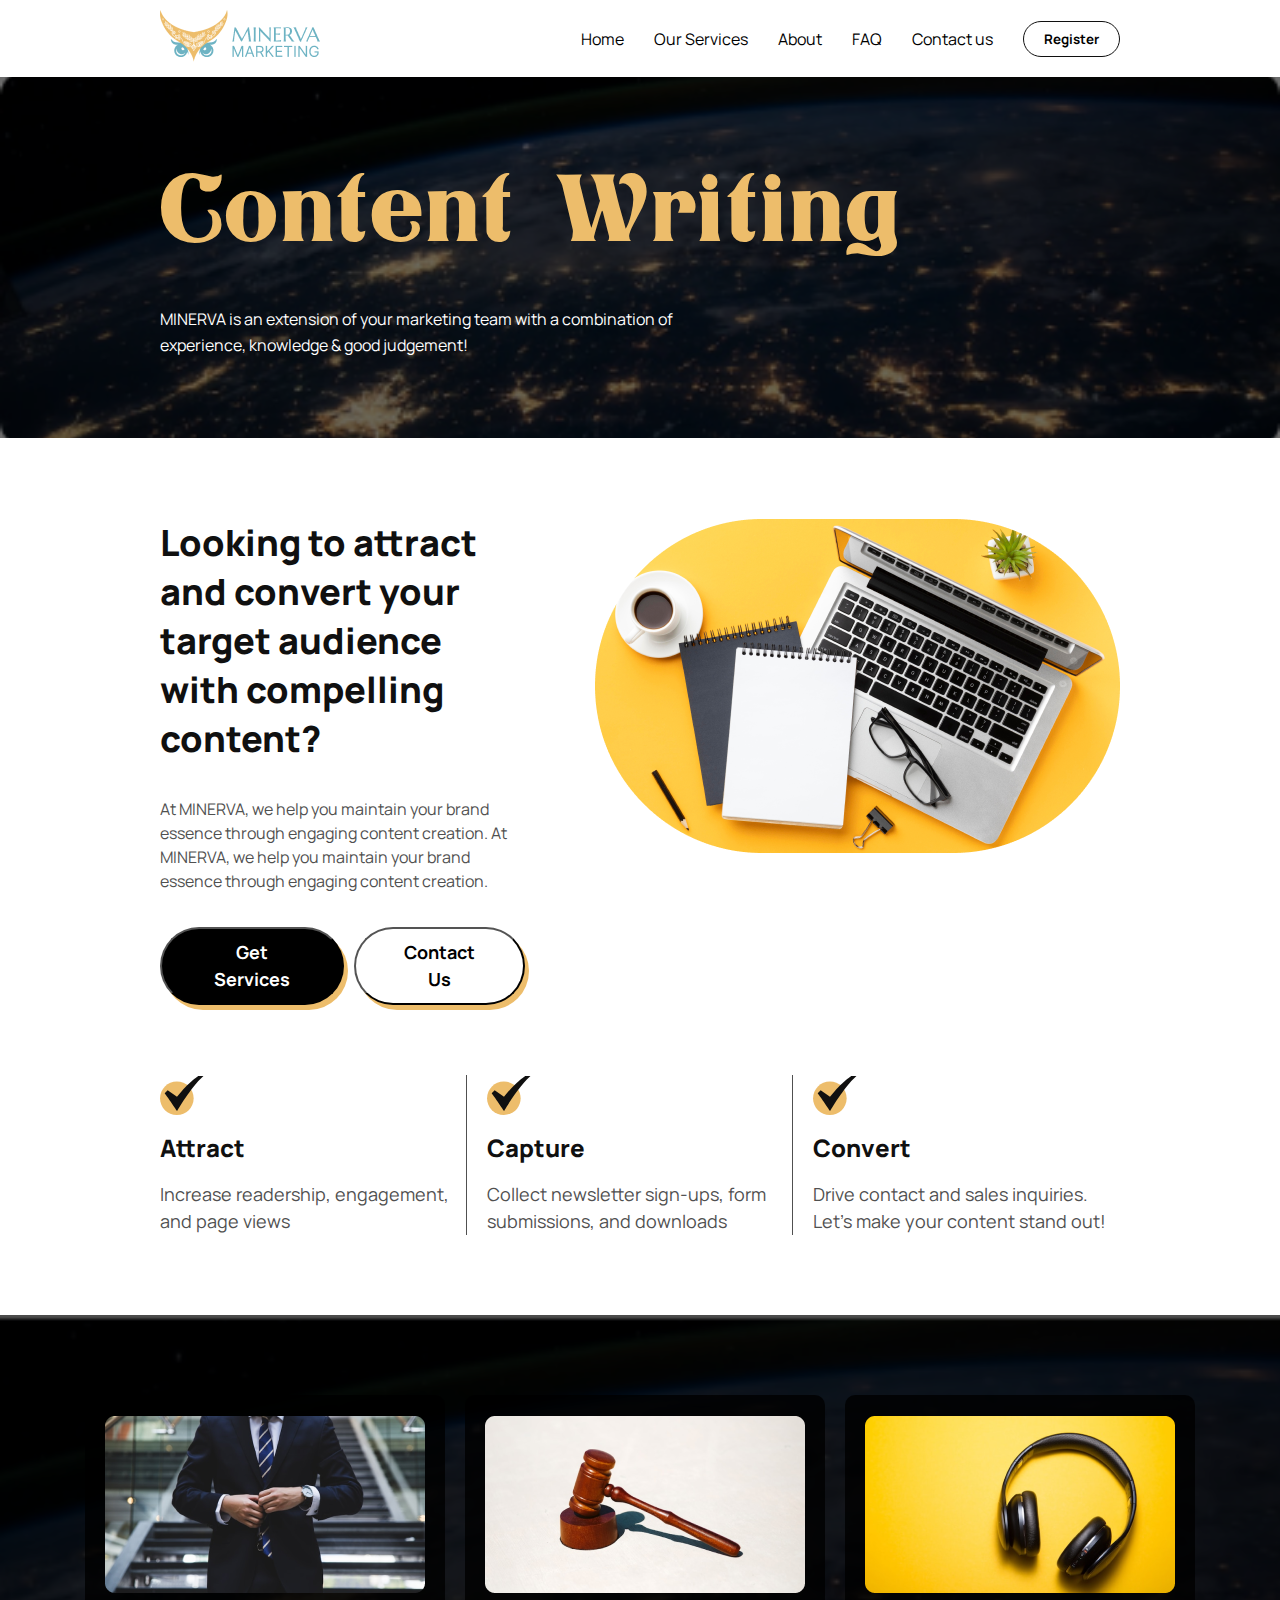
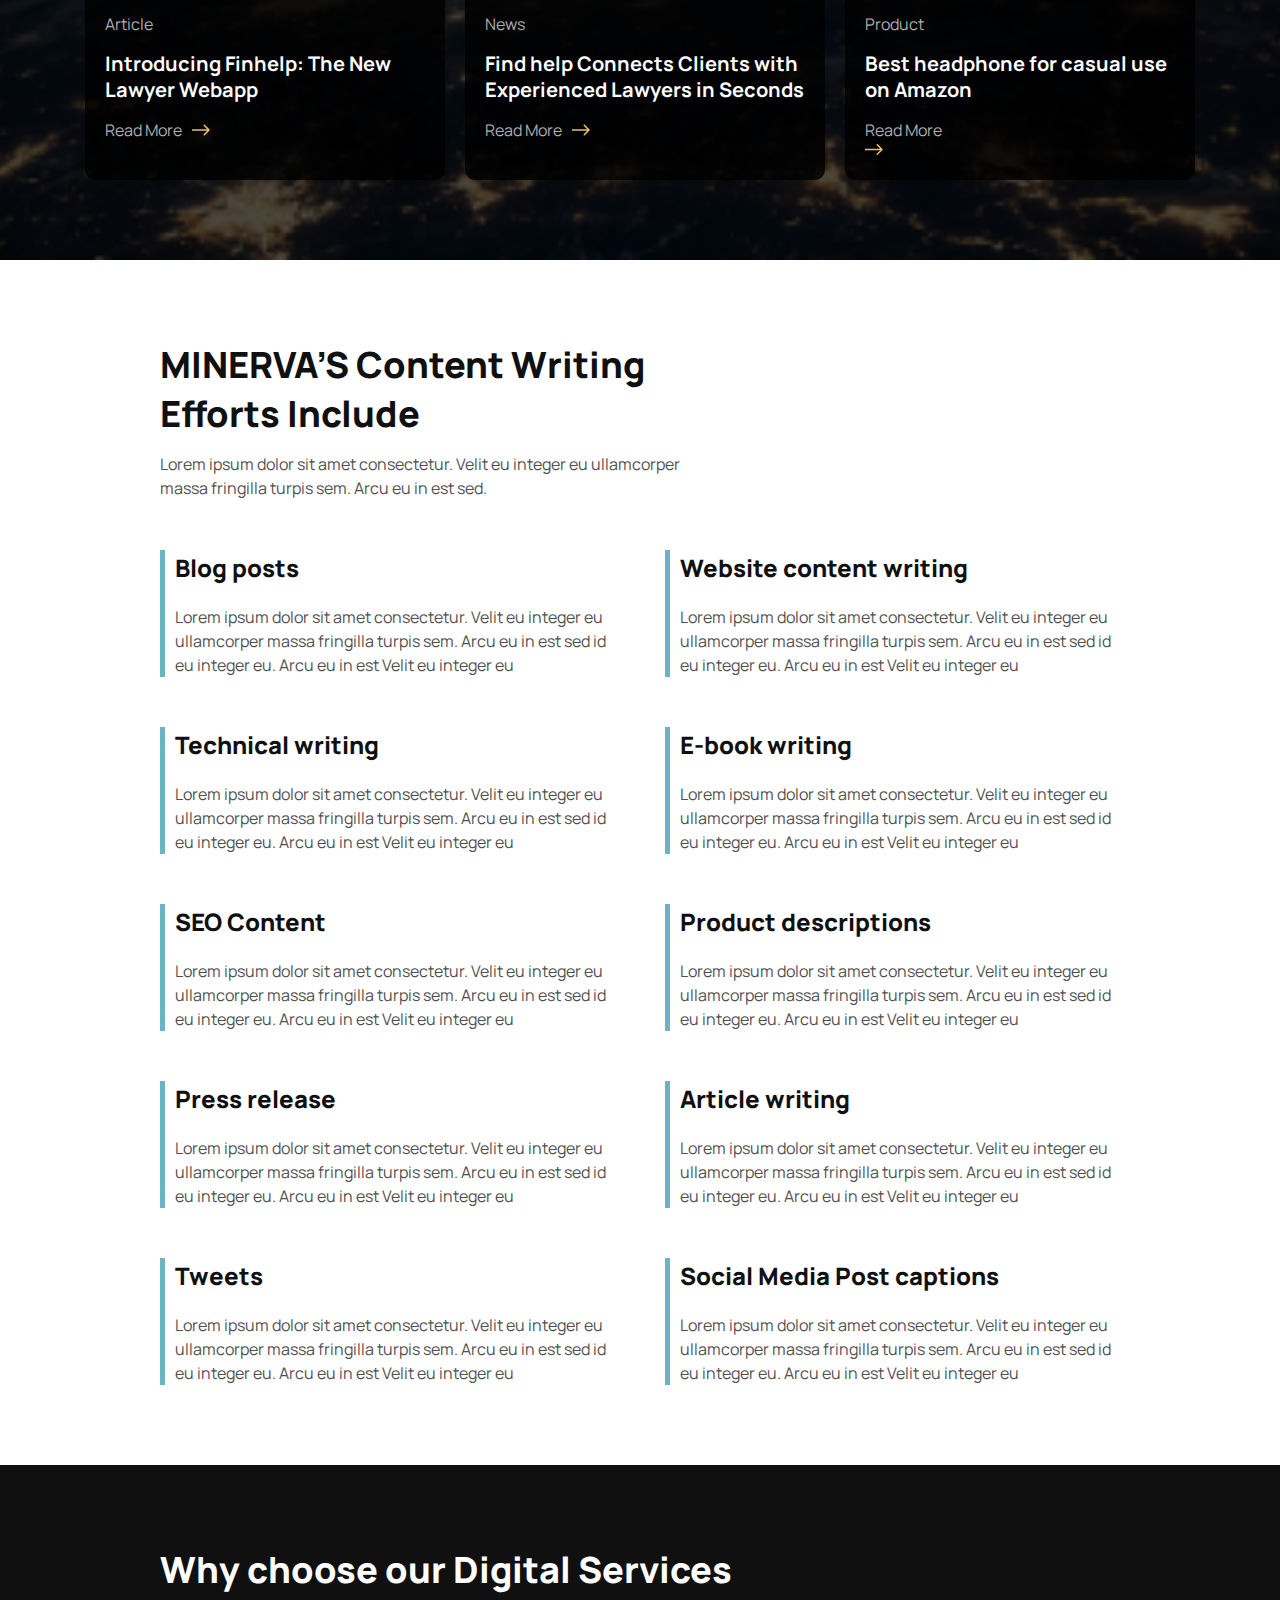
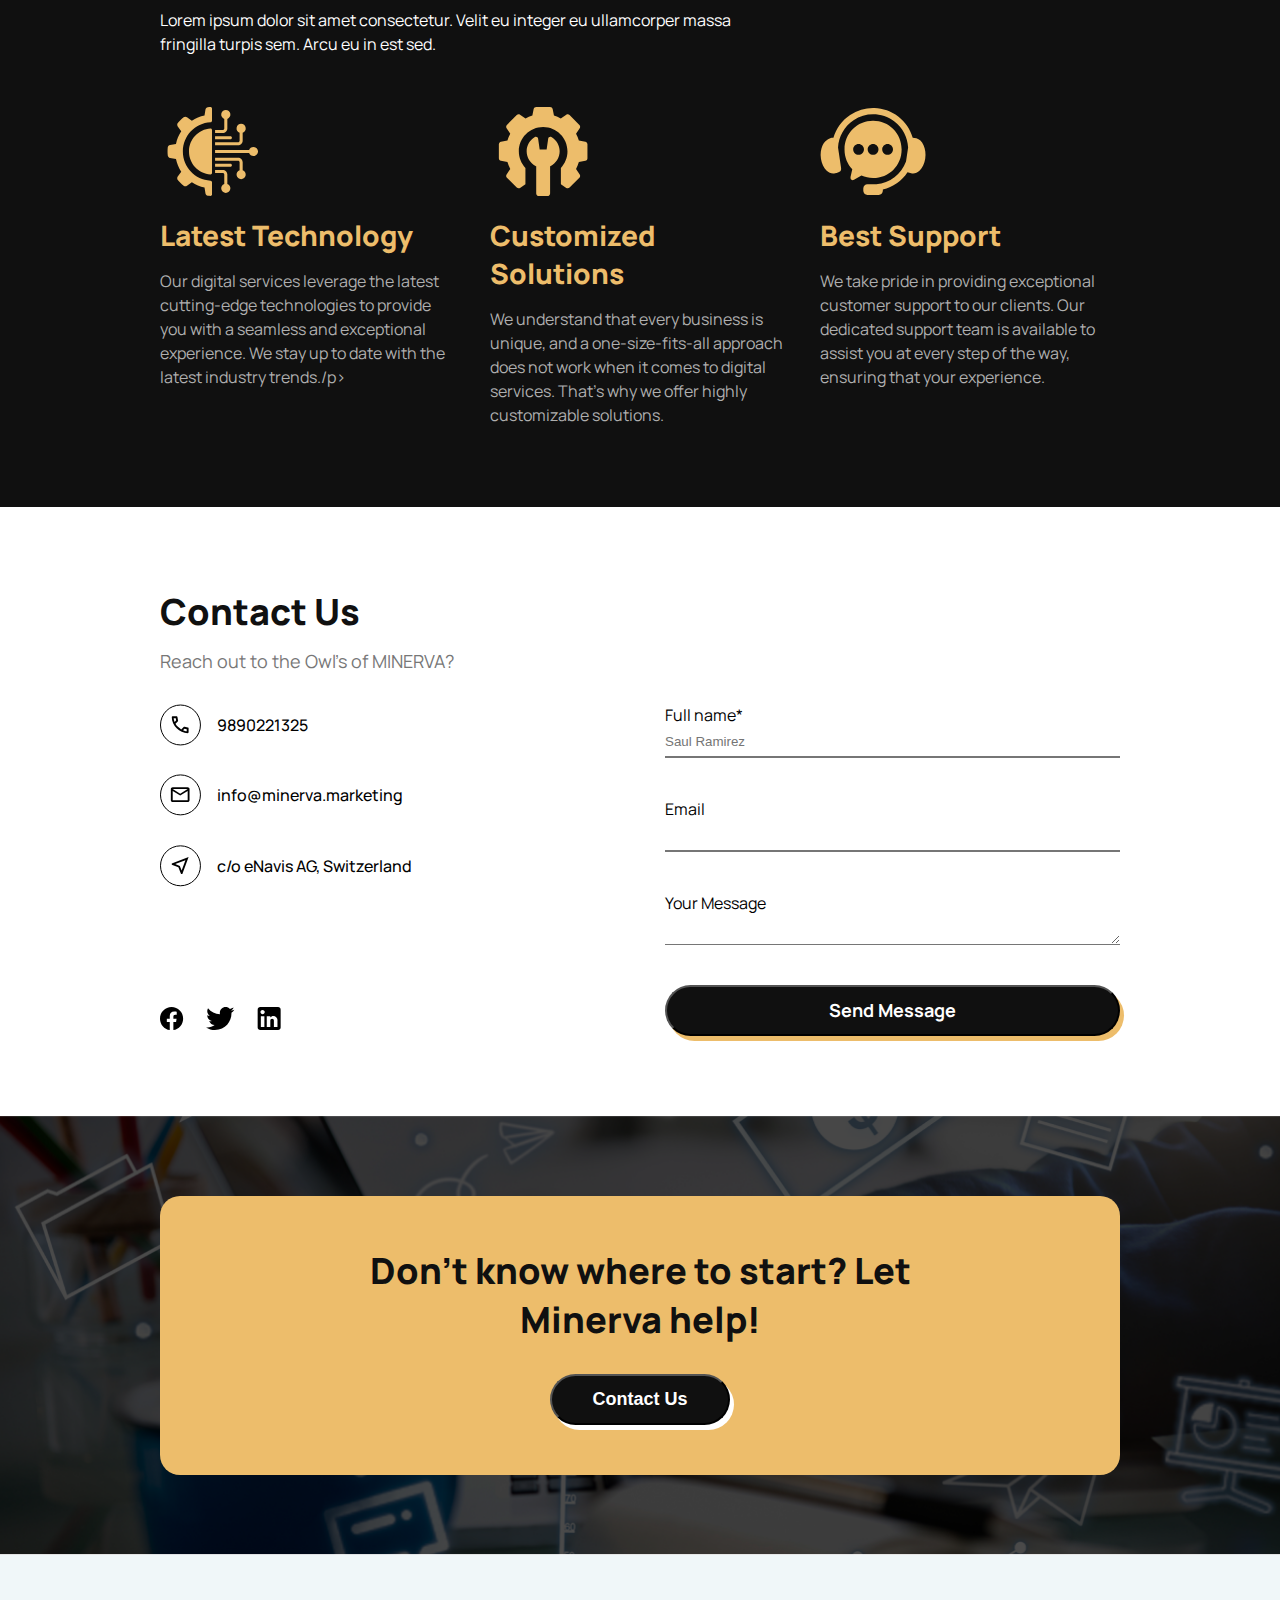
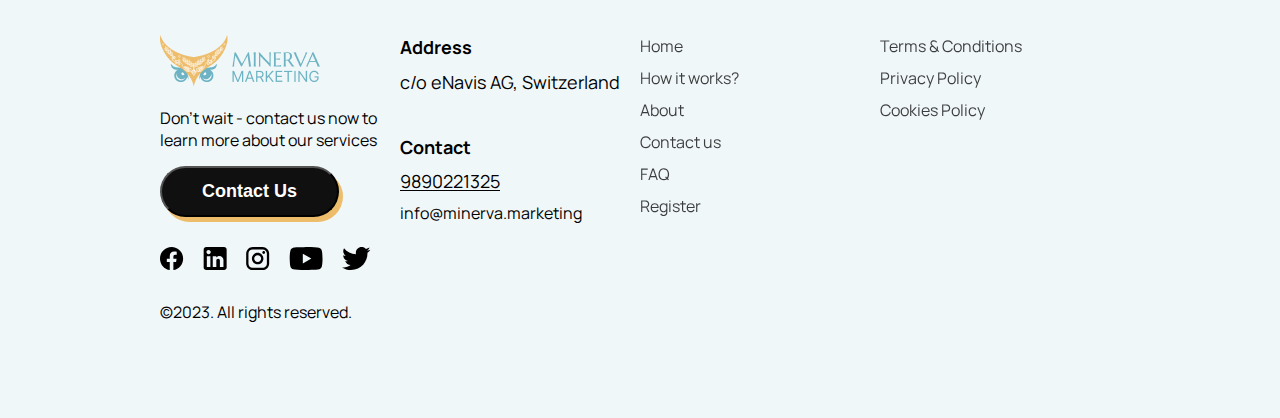
==== contentwritting.html @ 6ceb3730 "added pages" ====
<!DOCTYPE html>
<html lang="en">

<head>
    <meta charset="UTF-8">
    <meta name="viewport" content="width=device-width, initial-scale=1.0">
    <title>Document</title>
    <link rel="preconnect" href="https://fonts.googleapis.com">
    <link rel="preconnect" href="https://fonts.gstatic.com" crossorigin>
    <link href="https://fonts.googleapis.com/css2?family=Manrope&display=swap" rel="stylesheet">
</head>
<link rel="stylesheet" href="global.css" />
<link rel="stylesheet" href="common.css" />

<body>

    <!-- Header section -->
    <nav>
        <div class="navbar">
            <div class="content_nav">
                <div>
                    <img src="/Public/images/Logo.png" alt="Minerve-marketing logo">
                </div>
                <div class="nav_links">
                    <ul class="nav_list">
                        <li>Home</li>
                        <li>Our Services</li>
                        <li>About</li>
                        <li>FAQ</li>
                        <li>Contact us</li>
                        <button class="nav_btn">Register</button>
                    </ul>
                </div>
                <div class="hamburger">
                    <img src="Public/images/menu.png" alt="">
                </div>
            </div>
        </div>
    </nav>
    <!-- Content writing Services Hero-Section -->
    <div class="content-writing-hero">
        <div class="background-hero">
            <div class="black-bg-hero">
                <h1>Content Writing</h1>
                <p>MINERVA is an extension of your marketing team with a combination of experience, knowledge & good
                    judgement!​ </p>
            </div>
        </div>
    </div>

    <!-- Audience -->
    <div class="audience">
        <div class="audience-services">
            <div class="audience-info">
                <h1>Looking to attract and convert your target audience with compelling content?</h1>
                <p>At MINERVA, we help you maintain your brand essence through engaging content creation. At MINERVA, we
                    help you maintain your brand essence through engaging content creation.</p>
                <div class="Com-btn">
                    <button class="Com-btn1">Get Services</button>
                    <button class="Com-btn2">Contact Us</button>
                </div>
            </div>
            <div class="audience-image">
                <img src="/Public/images/content-writing.png" alt="laptop image">
            </div>
        </div>
        <div class="audience-cards">
            <div class="audience-cards-container">
                <div class="audience-cards">
                 <img src="/Public//svgs/Tick-Icon.svg" alt="tick-Icon">
                    <h4>Attract</h4>
                    <p>Increase readership, engagement, and page views</p>

                </div>
                <div class="audience-cards">
              <img src="/Public//svgs/Tick-Icon.svg" alt="tick-Icon">
                    <h4>Capture</h4>
                    <p>Collect newsletter sign-ups, form submissions, and downloads</p>

                </div>
                <div class="audience-cards">
                   <img src="/Public//svgs/Tick-Icon.svg" alt="tick-Icon">
                    <h4>Convert</h4>
                    <p>Drive contact and sales inquiries. Let's make your content stand out!</p>
                </div>
            </div>
        </div>
    </div>

    <!--content writing blogs -->
    <div class="content-writing-blogs-bg">
        <div class="content-writing-blogs-black-bg">
            <div class="content-writing-blogs-cards">
                <div class="article-card">
                    <div>
                        <img src="/Public/images/article.png" alt="Article">
                    </div>
                    <div>
                        <p class="article">Article</p>
                    </div>
                    <div>
                        <h5>Introducing Finhelp: The New Lawyer Webapp</h5>
                    </div>
                    <div class="readmore">
                        <p>Read More</p>
                        <img src="/Public/svgs/yellow-arrow-icon.svg" alt="arrow">
                    </div>

                </div>
                <div class="article-card">
                    <div>
                        <img src="/Public/images/news.png" alt="news">
                    </div>
                    <div>
                        <p class="article">News</p>
                    </div>
                    <div>
                        <h5>Find help Connects Clients with Experienced Lawyers in Seconds</h5>
                    </div>
                    <div class="readmore">
                        <p>Read More</p>
                        <img src="/Public/svgs/yellow-arrow-icon.svg" alt="arrow">
                    </div>

                </div>
                <div class="article-card">
                    <div>
                        <img src="/Public/images/product.png" alt="product">
                    </div>
                    <div>
                        <p class="article">Product</p>
                    </div>
                    <div>
                        <h5>Best headphone for casual use on Amazon</h5>
                    </div>
                    <div>
                        <p class="readmore">Read More</p>
                        <img src="/Public/svgs/yellow-arrow-icon.svg" alt="arrow">
                    </div>
                </div>
            </div>

        </div>


    </div>

    <!-- Our Digital Services -->
    <div class="digital-service">
        <div class="digital-services-header">
            <h1>MINERVA’S Content Writing Efforts Include</h1>
            <p>Lorem ipsum dolor sit amet consectetur. Velit eu integer eu ullamcorper massa fringilla turpis sem. Arcu
                eu in est sed.</p>
        </div>
        <div class="digital-services-content">
            <div class="services-section-1">
                <div class="tickets">
                    <h2>Blog posts​</h2>
                    <p>Lorem ipsum dolor sit amet consectetur. Velit eu integer eu ullamcorper massa fringilla turpis
                        sem. Arcu eu in est sed id eu integer eu. Arcu eu in est Velit eu integer eu </p>
                </div>
                <div class="tickets">
                    <h2>Technical writing​</h2>
                    <p>Lorem ipsum dolor sit amet consectetur. Velit eu integer eu ullamcorper massa fringilla turpis
                        sem. Arcu eu in est sed id eu integer eu. Arcu eu in est Velit eu integer eu </p>
                </div>
                <div class="tickets">
                    <h2>SEO Content</h2>
                    <p>Lorem ipsum dolor sit amet consectetur. Velit eu integer eu ullamcorper massa fringilla turpis
                        sem. Arcu eu in est sed id eu integer eu. Arcu eu in est Velit eu integer eu </p>
                </div>
                <div class="tickets">
                    <h2>Press release​</h2>
                    <p>Lorem ipsum dolor sit amet consectetur. Velit eu integer eu ullamcorper massa fringilla turpis
                        sem. Arcu eu in est sed id eu integer eu. Arcu eu in est Velit eu integer eu </p>
                </div>
                <div class="tickets">
                    <h2>Tweets</h2>
                    <p>Lorem ipsum dolor sit amet consectetur. Velit eu integer eu ullamcorper massa fringilla turpis
                        sem. Arcu eu in est sed id eu integer eu. Arcu eu in est Velit eu integer eu </p>
                </div>
            </div>
            <div class="services-section-2">
                <div class="tickets">
                    <h2>Website content writing​​</h2>
                    <p>Lorem ipsum dolor sit amet consectetur. Velit eu integer eu ullamcorper massa fringilla turpis
                        sem. Arcu eu in est sed id eu integer eu. Arcu eu in est Velit eu integer eu </p>
                </div>
                <div class="tickets">
                    <h2>E-book writing</h2>
                    <p>Lorem ipsum dolor sit amet consectetur. Velit eu integer eu ullamcorper massa fringilla turpis
                        sem. Arcu eu in est sed id eu integer eu. Arcu eu in est Velit eu integer eu </p>
                </div>
                <div class="tickets">
                    <h2>Product descriptions​</h2>
                    <p>Lorem ipsum dolor sit amet consectetur. Velit eu integer eu ullamcorper massa fringilla turpis
                        sem. Arcu eu in est sed id eu integer eu. Arcu eu in est Velit eu integer eu </p>
                </div>
                <div class="tickets">
                    <h2>Article writing</h2>
                    <p>Lorem ipsum dolor sit amet consectetur. Velit eu integer eu ullamcorper massa fringilla turpis
                        sem. Arcu eu in est sed id eu integer eu. Arcu eu in est Velit eu integer eu </p>
                </div>
                <div class="tickets">
                    <h2>Social Media Post captions</h2>
                    <p>Lorem ipsum dolor sit amet consectetur. Velit eu integer eu ullamcorper massa fringilla turpis
                        sem. Arcu eu in est sed id eu integer eu. Arcu eu in est Velit eu integer eu </p>
                </div>               
            </div>
        </div>
    </div>

    <!-- Why choose us -->
    <section class="about-section">
        <div class="about">
            <div class="choose-us-main">
                <div>
                    <h1>Why choose our Digital Services</h1>
                </div>
                <div>
                    <p>Lorem ipsum dolor sit amet consectetur. Velit eu integer eu ullamcorper massa fringilla turpis
                        sem. Arcu eu in est sed.</p>
                </div>
            </div>
            <div class="about-aim">
                <div class="aim-card">
                    <div>
                        <img src="Public/svgs/latest-technology-icon.svg" alt="latest-technology-icon">
                    </div>
                    <h1>Latest Technology</h1>
                    <div>
                        <p>Our digital services leverage the latest cutting-edge technologies to provide you with a
                            seamless and exceptional experience. We stay up to date with the latest industry trends./p>
                    </div>
                </div>
                <div class="aim-card">
                    <div>
                        <img src="Public/svgs/customized-solution-Icon.svg" alt="customized-solution-Icon">
                    </div>
                    <h1>Customized Solutions</h1>
                    <div>
                        <p>We understand that every business is unique, and a one-size-fits-all approach does not work
                            when it comes to digital services. That's why we offer highly customizable solutions.​​</p>
                    </div>
                </div>
                <div class="aim-card">
                    <div>
                        <img src="Public/svgs/best-support-Icon.svg" alt="best-support-Icon">
                    </div>
                    <h1>Best Support</h1>
                    <div>
                        <p>We take pride in providing exceptional customer support to our clients. Our dedicated support
                            team is available to assist you at every step of the way, ensuring that your experience.​​
                        </p>
                    </div>
                </div>
            </div>
        </div>
    </section>

    <!-- Contact us -->
    <div class="contact-section">
        <div class="contact-header">
            <h1>Contact Us</h1>
            <p>Reach out to the Owl’s of MINERVA?​</p>
        </div>
        <div class="contactform-section">
            <div class="contact-info">
                <div class="contact-list">
                    <div class="contact">
                        <img src="/Public/svgs/Phone-Icon.svg" alt="phone">
                        <p>9890221325​</p>
                    </div>
                    <div class="contact">
                        <img src="/Public/svgs/Email-Icon.svg" alt="email">
                        <p>info@minerva.marketing​​</p>
                    </div>
                    <div class="contact">
                        <img src="/Public/svgs/Location-Icon.svg" alt="location">
                        <p>c/o eNavis AG, Switzerland​</p>
                    </div>
                </div>
                <div class="social-icons">
                    <div>
                        <img src="Public/svgs/Facebook.svg" alt="facebook">
                    </div>
                    <div>
                        <img src="/Public/svgs/Twitter.svg" alt="twitter">
                    </div>
                    <div>
                        <img src="/Public/svgs/Linkedin.svg" alt="linkedIn">
                    </div>
                </div>
            </div>
            <div class="form">
                <form class="form-content" action="submit">
                    <div class="input-field">
                        <label for="">Full name*</label>
                        <input type="text" placeholder="Saul Ramirez" />
                    </div>
                    <div class="input-field">
                        <label for="">Email</label>
                        <input type="text" />
                    </div>
                    <div class="input-field">
                        <label for="">Your Message</label>
                        <textarea name="message" id="message" cols="30" rows="1"></textarea>
                    </div>
                    <button class="submit-btn">Send Message</button>
                </form>
            </div>
        </div>
    </div>

    <!-- Help-Section -->
    <div class="help-section">
        <div class="help-wrapper">
            <div class="help-note">
                <h1>Don't know where to start? Let Minerva help!</h1>
                <button class="help-btn">Contact Us</button>
            </div>
        </div>
    </div>

    <!-- Footer Section -->
    <footer class="footer-section">
        <div class="footer-wrapper">
            <div class="footer-content">
                <div>
                    <img src="/Public/images/Logo.png" alt="minerva-marketing-logo">
                    <p>Don't wait - contact us now to learn more about our services</p> <button class="help-btn">Contact
                        Us</button>
                </div>
                <div class="social-icon">
                    <img src="/Public/svgs/Facebook.svg" alt="facebook">
                    <img src="/Public/svgs/Linkedin.svg" alt="linkedin">
                    <img src="/Public/svgs/Instagram.svg" alt="instagram">
                    <img src="/Public/svgs/Youtube.svg" alt="youtube">
                    <img src="/Public/svgs/Twitter.svg" alt="twitter">
                </div>
                <div>
                    <p>©2023. All rights reserved.</p>
                </div>
            </div>
            <div class="footer-address">
                <div class="address">
                    <h4>Address</h4>
                    <p>c/o eNavis AG, Switzerland</p>
                </div>
                <div class="footer-contact">
                    <h1>Contact</h1>
                    <h4>9890221325</h4>
                    <p>info@minerva.marketing</p>
                </div>
            </div>
            <div class="foot-list">
                <ul>
                    <li>Home</li>
                    <li>How it works?</li>
                    <li>About</li>
                    <li>Contact us</li>
                    <li>FAQ</li>
                    <li>Register</li>
                </ul>
            </div>
            <div class="foot-list">
                <ul>
                    <li>Terms & Conditions</li>
                    <li>Privacy Policy</li>
                    <li>Cookies Policy</li>
                </ul>
            </div>
        </div>
    </footer>

</body>

</html>
---- global.css ----
@font-face {
  font-family: 'Titania';
  src: url('font/titania.regular.ttf') format('truetype'); /* Replace "myfont.ttf" with the actual filename and format */
}


/* home page Hero section */
.hero-section {
  background-image: url("/Public/images/hero-bg.png");
  background-repeat: no-repeat;
  background-size: cover;
  background-position: center;
}
.hero {
  max-width: 1760px;
  margin-left: auto;
  font-family: Manrope;
  margin-right: auto;
  padding-top: 150px;
  padding-bottom: 150px;
  background-image: url("/Public/images/hero-bg.png");
  background-repeat: no-repeat;
  background-size: cover;
  background-position: center;
  display: flex;
  justify-content: center;
}
.hero_content {
  max-width: 72.22%;
  display: flex;
  flex-direction: column;
  align-items: center;
  gap: 30px;
}
.hero h1 {
  width: 1040px;
  font-size: 100px;
  width: 100%;
  text-align: center;
  line-height: 100px;
  font-family: "Titania", sans-serif;
  color: #ffffff;
}
.hero p {
  font-family: "Manrope",sans-serif;
  font-style: normal;
  font-size: 18px;
  margin: 0px auto 0px auto;
  font-weight: 400;
  line-height: 25px;
  max-width: 558px;
  text-align: center;
  color: #ffffff;
}
.hero button {
  padding-left: 66.5px;
  padding-right: 66.5px;
  padding-top: 10px;
  padding-bottom: 10px;
  font-family: "Manrope";
  font-style: normal;
  font-weight: 700;
  font-size: 23px;
  line-height: 150%;
  background: #edbd6b;
  border-radius: 40px;
  box-shadow: 4px 5px 0px #000000;
  cursor: pointer;
}
/*home page services section */
.services-section {
  max-width: 1440px;
  background-color: #ffff;
  padding: 80px 160px;
  font-family: "Manrope", sans-serif;
  margin-left: auto;
  margin-right: auto;
}
.services-main {
  width: 100%;
  display: flex;
  flex-direction: column;
  gap: 5px;
}
.services-main h1 {
  font-family: "Manrope", sans-serif;
  font-style: normal;
  font-weight: 800;
  font-size: 36px;
  line-height: 49px;
  margin: 0px auto 0px auto;
  color: #101010;
  flex: none;
  order: 0;
  align-self: stretch;
}
.services-main p {
  max-width: 520px;
  margin-top: 0px;
  margin-bottom: 0px;
  font-family: "Manrope", sans-serif;
  font-style: normal;
  font-weight: 400;
  font-size: 16px;
  color: #505050;
  line-height: 150%;
}
.Services-partition hr {
  border: 1px solid #505050;
}
.digital-services {
  display: flex;
  flex-direction: column;
}
.digital-services1 {
  display: flex;
  justify-content: space-between;
  margin-bottom: 20px;
}
.digital-services1 h2 {
  font-family: "Manrope", sans-serif;
  font-style: normal;
  font-weight: 700;
  font-size: 28px;
  line-height: 38px;
  display: flex;
  align-items: center;
  letter-spacing: 0.12px;
  color: #101010;
}
.drop h2 {
  margin: 20px 0px;
  font-family: "Manrope", sans-serif;
  font-style: normal;
  font-weight: 400;
  font-size: 28px;
  line-height: 38px;
  letter-spacing: 0.12px;
  color: #505050;
}
.drop {
  display: flex;
  flex-direction: column;
}
.forward_icon {
  cursor: pointer;
}
.digital-services-dropdown{
  display: flex;
  justify-content: space-between;
  padding: 12px 20px;
  border-radius: 10px;
border: 1px solid  #101010;
margin-top: 40px;
}
.digital-services-dropdown p{
  font-size: 18px;
  font-family: 'Manrope',sans-serif;
  font-weight: 700;
  letter-spacing: 0.12px;
      }
.Services-partition {
  display: grid;
  grid-template-columns: repeat(2, 1fr);
  margin-top: 40px;
  column-gap: 60px;
}
.card {
  padding: 30px;
  background: #ffffff;
  box-shadow: 0px 4px 28px rgba(153, 153, 153, 0.25);
  border-radius: 20px;
  display: flex;
  flex-direction: column;
  gap: 20px;
}
.card h1 {
  font-family: "Manrope", sans-serif;
  font-style: normal;
  font-weight: 800;
  font-size: 28px;
  line-height: 38px;
  color: #000000;
}
.card p {
  font-family: "Manrope", sans-serif;
  font-style: normal;
  font-weight: 400;
  font-size: 16px;
  line-height: 150%;
  color: #505050;
}
.services-wrapper {
  display: flex;
  flex-wrap: wrap;
  gap: 20px;
}
.services-wrapper button {
  padding: 10px 30px;
  background: #fff0d7;
  border: none;
  border-radius: 60px;
  font-family: "Manrope", sans-serif;
  font-style: normal;
  font-weight: 600;
  font-size: 16px;
  line-height: 150%;
}
.services-btn {
  display: flex;
  justify-content: center;
  flex-wrap: wrap;
  gap: 10px;
  width: 100%;
}
.btn-1 {
  background-color: #101010;
  color: #ffff;
  padding: 15px 85.5px 15px 85.5px;
  box-shadow: 4px 5px 0px #edbd6b;
  border-radius: 40px;
  font-family: "Manrope", sans-serif;
  font-style: normal;
  font-weight: 700;
  font-size: 18px;
  line-height: 150%;
}
.btn-2 {
  background-color: #fff;
  color: #101010;
  padding: 15px 30px 15px 30px;
  box-shadow: 4px 5px 0px #edbd6b;
  border-radius: 40px;
  font-family: "Manrope", sans-serif;
  font-style: normal;
  font-weight: 700;
  font-size: 18px;
  line-height: 150%;
}

/* Home page about us Section */
.about-section {
  background: #101010;
}
.about {
  max-width: 1440px;
  margin-left: auto;
  font-family: "Manrope", sans-serif;
  margin-right: auto;
  padding: 80px 160px 80px 160px;
}
.about-us {
  display: grid;
  grid-template-columns: repeat(2, 1fr);
  column-gap: 50px;
}

.about-us img {
  width: 100%;
  height: 100%;
  min-width: 500px;
  height: 462px;
}
.about-description {
  color: #ffffff;
}
.about-description h1 {
  font-style: normal;
  font-weight: 800;
  font-size: 36px;
  line-height: 49px;
  margin-bottom: 15px;
}
.about-description p {
  font-style: normal;
  font-weight: 400;
  font-size: 16px;
  line-height: 150%;
}
.brown-line {
  border: 1px solid #edbd6b;
  margin: 60px 0px;
}

/* home page Communication and promotion section */
.Communication-section {
  max-width: 1440px;
  margin-left: auto;
  margin-right: auto;
  font-family: "Manrope", sans-serif;
  padding: 80px 160px 80px 160px;
  display: grid;
  grid-template-columns: repeat(2, 1fr);
  column-gap: 50px;
}
.work {
  display: flex;
  flex-direction: column;
  gap: 34px;
  justify-content: center;
}
.work h1 {
  font-family: "Manrope", sans-serif;
  font-style: normal;
  font-weight: 800;
  font-size: 36px;
  line-height: 49px;
  color: #101010;
}
.Com-btn {
  display: flex;
  gap: 10px;
}
.Com-btn button {
  padding: 10px 40px;
  box-shadow: 4px 5px 0px #edbd6b;
  border-radius: 40px;
  font-family: "Manrope", sans-serif;
  font-style: normal;
  font-weight: 700;
  font-size: 18px;
  line-height: 150%;
  text-align: center;
}
.Com-btn1 {
  background-color: #000000;
  color: #fff;
}
.Com-btn2 {
  background-color: #fff;
  color: #000000;
}

/* home page faq Questions */
.faq-section {
  background-color: #f0f7f9;
}
.faq-questions {
  max-width: 1440px;
  margin-left: auto;
  margin-right: auto;
  font-family: "Manrope", sans-serif;
  padding: 80px 160px;
  display: grid;
  grid-template-columns: repeat(2, 1fr);
  column-gap: 50px;
}
.frequently {
  display: flex;
  flex-direction: column;
  gap: 20px;
  padding-right: 61px;
}
.frequently h1 {
  font-family: "Manrope", sans-serif;
  font-style: normal;
  font-weight: 800;
  font-size: 36px;
  line-height: 49px;
  color: #000000;
}
.frequently p {
  font-family: "Manrope", sans-serif;
  font-style: normal;
  font-weight: 400;
  font-size: 16px;
  line-height: 150%;
  color: #505050;
}
.questions {
  display: flex;
  flex-direction: column;
}

.questions-list {
  display: flex;
  justify-content: space-between;
  margin-bottom: 25px;
}
.questions-list h4 {
  font-family: "Manrope", sans-serif;
  font-style: normal;
  font-weight: 700;
  font-size: 16px;
  line-height: 153.52%;
  color: #0f0f0f;
}
.questions p {
  margin-bottom: 25px;
}

/* home page career section */
.career-section {
  background-color: #101010;
}
.career {
  color: #fff;
  max-width: 1440px;
  margin-left: auto;
  margin-right: auto;
  font-family: "Manrope", sans-serif;
  padding: 80px 160px 80px 160px;
  display: grid;
  grid-template-columns: repeat(2, 1fr);
  gap: 20px;
}
.owl-of-minerva {
  padding-right: 64px;
}
.owl-of-minerva h1 {
  font-family: "Manrope", sans-serif;
  font-style: normal;
  font-weight: 800;
  font-size: 36px;
  line-height: 49px;
  margin-bottom: 20px;
}
.owl-of-minerva p {
  font-family: "Manrope", sans-serif;
  font-style: normal;
  font-weight: 400;
  font-size: 16px;
  line-height: 150%;
}
.contact-via-email h1 {
  font-family: "Manrope", sans-serif;
  font-style: normal;
  font-weight: 700;
  font-size: 24px;
  line-height: 150%;
  margin-bottom: 20px;
}
.mail-us {
  display: flex;
  align-items: center;
  gap: 10px;
}

/* digital services page */

.choose-us-main {
  display: flex;
  flex-direction: column;
  max-width: 592px;
  gap: 14px;
  color: #fff;
  margin-bottom: 50px;
}
.choose-us-main h1 {
  font-size: 36px;
  font-family: Manrope;
  font-weight: 800;
}
.choose-us-main p {
  font-size: 16px;
  font-family: Manrope;
  line-height: 150%;
}

/* tech-Background */
.tech-bg {
  max-width: 1760px;
  padding: 170px 0px 170px 0px;
  background-image: url("/Public/images/tech-bg.png");
  background-position: center;
  background-size: cover;
  background-repeat: no-repeat;
  margin: 0px auto 0px auto;
}

/* online-competition */
.online-competition {
  max-width: 1440px;
  font-family: Manrope;
  margin: 0px auto;
  padding: 80px 160px;
  display: grid;
  grid-template-columns: repeat(2, 1fr);
  column-gap: 50px;
}
.online-content {
  display: flex;
  flex-direction: column;
  gap: 34px;
}
.online-content p {
  font-style: normal;
  font-weight: 400;
  font-size: 16px;
  line-height: 150%;
}
.online-content h1 {
  font-style: normal;
  font-weight: 800;
  font-size: 36px;
  line-height: 49px;
}
.bullets {
  width: 100%;
  display: flex;
  gap: 17px;
  align-items: center;
}
.bullets p {
  max-width: 473px;
  font-style: normal;
  font-weight: 400;
  font-size: 18px;
  line-height: 150%;
}

/* design page */
.design-hero {
  background-image: url("/Public/images/design-hero-Image.png");
  background-repeat: no-repeat;
  background-size: cover;
  background-position: center;
  padding: 80px 160px;
  height: 540px;
}

/* Costumer Impression */

.customer {
  max-width: 1440px;
  font-family: Manrope;
  margin: 0px auto;
  padding: 80px 160px 80px 160px;
  display: flex;
  flex-direction: column;
  gap: 70px;
  justify-content: center;
}
.impression-info {
  display: flex;
  align-items: center;
  flex-direction: column;
  gap: 34px;
}
.impression-info h1 {
  max-width: 580px;
  font-style: normal;
  line-height: 49px;
  text-align: center;
  font-size: 36px;
  font-family: Manrope;
  font-weight: 800;
  color: #101010;
}
.impression-info p {
  font-style: normal;
  max-width: 620px;
  font-weight: 400;
  font-size: 16px;
  line-height: 150%;
  color: #505050;
  text-align: center;
  font-family: Manrope;
}
.impression-cards-container {
  border-top: 1px solid #000000;
  border-bottom: 1px solid #000000;
  padding: 30px 0px;
  display: grid;
  grid-template-columns: repeat(4, 1fr);
  column-gap: 20px;
}
.impression-cards {
  display: flex;
  flex-direction: column;
  gap: 15px;
}
.impression-cards h4 {
  font-style: normal;
  font-size: 21px;
  font-family: Manrope;
  font-weight: 800;
  line-height: 150%;
  color: #101010;
}
.impression-cards p {
  font-style: normal;
  font-weight: 400;
  font-size: 18px;
  line-height: 150%;
  font-family: Manrope;
  color: #505050;
}
.customer .buttons {
  display: flex;
  justify-content: center;
}

/* content writing page */
.content-writing-hero {
  max-width: 1760px;
  margin: 0px auto;
}
.background-hero {
  background-image: url("/Public/images/space.png");
  background-repeat: no-repeat;
  background-size: cover;
  background-position: center;
}
.black-bg-hero {
  background-color: #00000094;
  padding: 80px 160px;
  display: flex;
  flex-direction: column;
  gap: 50px;
}
.black-bg-hero h1 {
  font-style: normal;
  max-width: 1120px;
  font-weight: 400;
  font-size: 100px;
  line-height: 100%;
  color: #edbd6b;
  font-family: "Titania", sans-serif;
}
.black-bg-hero p {
  max-width: 538px;
  font-style: normal;
  font-weight: 400;
  font-size: 16px;
  font-family: Manrope;
  line-height: 160%;
  color: #ffffff;
}

/* Audience */
.audience {
  max-width: 1440px;
  background-color: #fff;
  margin: 0px auto;
  padding: 80px 160px;
  font-family: Manrope;
  display: flex;
  flex-direction: column;
  gap: 70px;
  align-items: center;
}
.audience-services {
  max-width: 1120px;
  margin: 0px auto;
  display: grid;
  grid-template-columns: repeat(2, 1fr);
  column-gap: 70px;
}
.audience-info {
  display: flex;
  flex-direction: column;
  gap: 34px;
}
.audience-info h1 {
  font-size: 36px;
  font-family: Manrope;
  font-weight: 800;
  line-height: 49px;
  font-style: normal;
  color: #101010;
}
.audience-info p {
  color: #505050;
  font-size: 16px;
  font-family: Manrope;
  line-height: 150%;
}
.audience-image {
  width: 525px;
  height: 335px;
}
.audience-cards-container {
  display: grid;
  grid-template-columns: repeat(3, 1fr);
  column-gap: 20px;
}
.audience-cards h4 {
  font-size: 24px;
  font-family: Manrope;
  font-weight: 800;
  line-height: 150%;
  color: #101010;
}
.audience-cards p {
  font-size: 18px;
  font-family: Manrope;
  line-height: 150%;
  color: #505050;
}
.audience-cards img{
    width:44px ;
    height:40px ;
}
.horizontal-line {
  width: 2px;
  border: none;
  background-color: #000000;
}
.audience-cards  {
  display: flex;
  flex-direction: column;
  gap: 15px;
}
.audience-cards-container div:nth-child(-n+2){
    border-right: 1px solid #505050;
}

/* <!-- Article News Product(ANP-Card) --> */
.content-writing-blogs-bg {
  max-width: 1760px;
  margin: 0px auto;
  background-image: url("/Public/images/space.png");
  background-repeat: no-repeat;
  background-position: center;
  background-size: cover;
}
.content-writing-blogs-black-bg {
  padding: 80px 160px 80px 160px;
  display: flex;
  justify-content: center;
  gap: 20px;
  background-color: rgba(0, 0, 0, 0.7);
}

.content-writing-blogs-cards {
  max-width: 1120px;
  color: #ffffff;
display: flex;
grid-template-columns: repeat(3,1fr);
  column-gap: 20px;
}
.article-card {
  padding: 20px;
  display: flex;
  flex-direction: column;
  gap: 15px;
  border-radius: 10px;
  background: rgba(0, 0, 0, 0.8);
}
.readmore {
  display: flex;
  gap: 10px;
  font-size: 18px;
  font-family: Manrope;
  line-height: 150%;
  color: #EDBD6B;
}
.article-card h5 {
    font-size: 20px;
    font-family: Manrope;
    font-weight: 700;
    line-height: 130%;
}
.article-card p {
    font-size: 16px;
    font-family: Manrope;
    line-height: 150%;
    color: #AFAFAF;
}
.article {
  font-size: 16px;
  font-family: Manrope;
  line-height: 150%;
  color: #afafaf;
}
---- common.css ----
body,
* {
  margin: 0px;
  padding: 0px;
  box-sizing: border-box;
}
/* Header section */
body button {
  cursor: pointer;
}
body li {
  cursor: pointer;
}
body svg {
  cursor: pointer;
}

/* navbar */
.navbar {
    max-width: 1760px;
    margin-left: auto;
    margin-right: auto;
    display: flex;
    justify-content: center;
    background-color: #ffffff;
    font-family: "Manrope",sans-serif;
    align-items: center;
    padding-top: 10px;
    padding-bottom: 10px;
  } 
  .content_nav {
    width: 100%;
    margin-left: auto;
    margin-right: auto;
    padding-left: 160px;
    padding-right: 160px;
    display: flex;
    justify-content: space-between;
    align-items: center;
  }
  .nav_list {
    display: flex;
    gap: 30px;
    list-style: none;
    align-items: center;
    line-height: 22px;
  }
  .nav_btn {
    padding-left: 20px;
    padding-right: 20px;
    padding-top: 5px;
    padding-bottom: 5px;
    border-radius: 40px;
    background-color: transparent;
    border: 1px solid #101010;
    font-family: "Manrope",sans-serif;
    font-weight: 700;
    line-height: 24px;
  }
  .hamburger {
    display: none;
    position: relative;
  }
  .dropdown {
    max-width: 390px;
    margin: 0px auto 0px auto;
    display: block;
    background: #ffffff;
  }
  .cross-icon {
    display: flex;
    justify-content: end;
    width: 90%;
    margin-top: 30px;
  }
  .dropdown ul {
    list-style: none;
    display: flex;
    flex-direction: column;
    gap: 30px;
    padding-left: 0px;
    align-items: center;
  }
  .cross-icon {
    cursor: pointer;
  }
  .dropdown ul li {
    cursor: pointer;
  }
  .dropdown ul button {
    padding: 5px 20px 5px 20px;
    border-radius: 40px;
    display: flex;
    align-items: center;
    cursor: pointer;
    font-weight: 700;
  }

  /* Contact */
.contact-section {
    max-width: 1440px;
    margin-left: auto;
    margin-right: auto;
    font-family: "Manrope",sans-serif;
    padding: 80px 160px;
  }
  .contact-header h1 {
    font-family: "Manrope",sans-serif;
  font-style: normal;
  font-weight: 800;
  font-size: 36px;
  line-height: 49px;
  color: #101010;
  margin-bottom: 13px;
  }
  .contact-header p {
    font-family: "Manrope",sans-serif;
    font-style: normal;
    font-weight: 400;
    font-size: 18px;
    line-height: 25px;
    color: #777777;
    margin-bottom: 30px;
  }
  .contactform-section{
  display: grid;
  grid-template-columns: repeat(2,1fr);
  column-gap: 50px;
  }
  .contact-info{
    display: flex;
    flex-direction: column;
    justify-content: space-between;
  }
  .contact-list {
    display: flex;
    flex-direction: column;
    gap: 28.3px;
    font-weight: 500;
  }
  .contact {
    display: flex;
    align-items: center;
    gap: 16.25px;
  }
  .social-icons {
    margin-top: 69px;
    display: flex;
    gap: 22px;
  }
  .input-field {
    display: flex;
    flex-direction: column;
  }
  .input-field label{
    padding-bottom: 8px;
  }
  .input-field input {
    padding-bottom: 7px;
    border-left: none;
    border-right: none;
    border-top: none;
  }
  .input-field textarea {
    padding-bottom: 7px;
    border-left: none;
    border-right: none;
    border-top: none;
  }
  .input-field input:focus {
    outline: none;
  }
  .input-field textarea:focus {
    outline: none;
  }
  .form-content {
    display: flex;
    flex-direction: column;
    gap: 40px;
  }
  .submit-btn {
    background: #101010;
    box-shadow: 4px 5px 0px #edbd6b;
    border-radius: 40px;
    font-family: "Manrope",sans-serif;
    font-style: normal;
    font-weight: 700;
    font-size: 18px;
    line-height: 150%;
    color: #fff;
    padding: 10px 0px;
  }

  /* Help Section  */
.help-section{
    background-image: url("/Public/images/career-bg.png");
    background-repeat: no-repeat;
    background-size: cover;
    background-position: center;
    
  }
  .help-wrapper {
    max-width: 1440px;
    margin-left: auto;
    margin-right: auto;
    font-family: "Manrope",sans-serif;
    padding: 80px 160px 80px 160px;
  }
  .help-note {
    background-color: #edbd6b;
    border-radius: 20px;
    display: flex;
    flex-direction: column;
    align-items: center;
    gap: 30px;
    padding: 50px;
  }
  .help-note h1 {
    font-family: "Manrope",sans-serif;
    font-style: normal;
    font-weight: 800;
    font-size: 36px;
    line-height: 49px;
    text-align: center;  
    color: #101010;
    width: 605px;
  }
  .help-btn {
    background: #101010;
    box-shadow: 4px 5px 0px #ffffff;
    border-radius: 40px;
    color: #fff;
    padding: 10px 40px;
    font-style: normal;
    font-weight: 700;
    font-size: 18px;
    line-height: 150%;
  }

  /* footer */
.footer-section {
    background-color: #f0f7f9;
  }
  .footer-wrapper {
    max-width: 1440px;
    margin-left: auto;
    margin-right: auto;
    font-family: "Manrope",sans-serif;
    padding: 80px 160px;
    display: grid;
    grid-template-columns: repeat(4,1fr);
  }
  .footer-content button{
    box-shadow: 4px 5px 0px #EDBD6B;
  }
  .footer-content p{
    margin: 15px 0px;
    font-family: "Manrope",sans-serif;
  font-style: normal;
  font-weight: 400;
  font-size: 16px;
  line-height: 22px;
  color: #000000;
  }
  .footer-content .social-icon{
    margin: 30px 0px;
    display: flex;
    gap: 19px;
  }
  
  .footer-address {
    display: flex;
    flex-direction: column;
    gap: 40px;
  }
  .footer-address .address h4 {
    font-family: "Manrope",sans-serif;
  font-style: normal;
  font-weight: 700;
  font-size: 18px;
  line-height: 25px;
  color: #000000;
  }
  .footer-address .address p{
    font-family: "Manrope",sans-serif;
  font-style: normal;
  font-weight: 400;
  font-size: 18px;
  line-height: 25px;
  color: #000000;
  }
  .footer-contact {
    display: flex;
    flex-direction: column;
    gap: 10px;
  }
  .footer-contact h1{
    font-family: "Manrope",sans-serif;
  font-style: normal;
  font-weight: 700;
  font-size: 18px;
  line-height: 25px;
  color: #000000;
  }
  .footer-contact h4{
    text-decoration: underline;
    font-family: "Manrope",sans-serif;
  font-style: normal;
  font-weight: 400;
  font-size: 18px;
  line-height: 22px;
  color: #000000;
  text-underline-offset: 2px;
  }
  .foot-list ul {
    list-style: none;
    display: flex;
    flex-direction: column;
    gap: 10px;
    font-family: "Manrope",sans-serif;
  font-style: normal;
  font-weight: 400;
  font-size: 16px;
  line-height: 22px;
  color: #000000;
  opacity: 0.75;
  
  }
  .address {
    display: flex;
    flex-direction: column;
    gap: 10px;
  }

  /* home page about us cards and child pages choose our digital services cards */
 /* Hero-Section  */



/* cards */
  .about-aim {
    display: grid;
    grid-template-columns: repeat(3,1fr);
    column-gap: 30px;
  }
  .aim-card {
    display: flex;
    flex-direction: column;
    gap: 15px;
  }
  .aim-card img{
    width: 106.1px;
  height: 90px;
  }
  .aim-card h1 {
    font-family: "Manrope",sans-serif;
    font-style: normal;
    font-weight: 800;
    font-size: 28px;
    line-height: 38px;
    color: #EDBD6B;
  }
  .aim-card p {
    font-family: "Manrope",sans-serif;
  font-style: normal;
  font-weight: 400;
  font-size: 16px;
  line-height: 150%;
  color: #AFAFAF;
  }

  /* digital services section */
  
  .digital-service {
    max-width: 1440px;
    margin: 0px auto 0px auto;
    padding: 80px 160px 80px 160px;
    font-family: Manrope;
    display: flex;
    flex-direction: column;
    gap: 50px;
  }
  
  .digital-services-header{
    max-width: 535px;
    display: flex;
    flex-direction: column;
    gap: 14px;
  }
  .digital-services-header h1 {
    font-style: normal;
    font-size: 36px;
    font-family: Manrope;
    font-weight: 800;
    color: #101010;
  }
  .digital-services-header p {
    font-style: normal;
    color: #505050;
    font-size: 16px;
    font-family: Manrope;
    line-height: 150%;
  }
  .digital-services-content {
    width: 100%;
    display: flex;
    justify-content: space-between;
    gap: 50px;
  }
  .services-section-1 {
    display: flex;
    flex-direction: column;
    gap: 50px;
  }
  .services-section-2 {
    display: flex;
    flex-direction: column;
    gap: 50px;
  }
  .tickets {
    padding-left: 10px;
    display: flex;
    flex-direction: column;
    gap: 19px;
    border-left: 5px #6db3c3 solid;
    max-width: 635px;
  }
  .tickets h2{
    font-style: normal;
    font-size: 24px;
font-family: Manrope;
font-weight: 800;
line-height: 150%;
color: #101010;
  }
  .tickets p{
    color: #505050;
font-size: 16px;
font-family: Manrope;
line-height: 150%;
  }
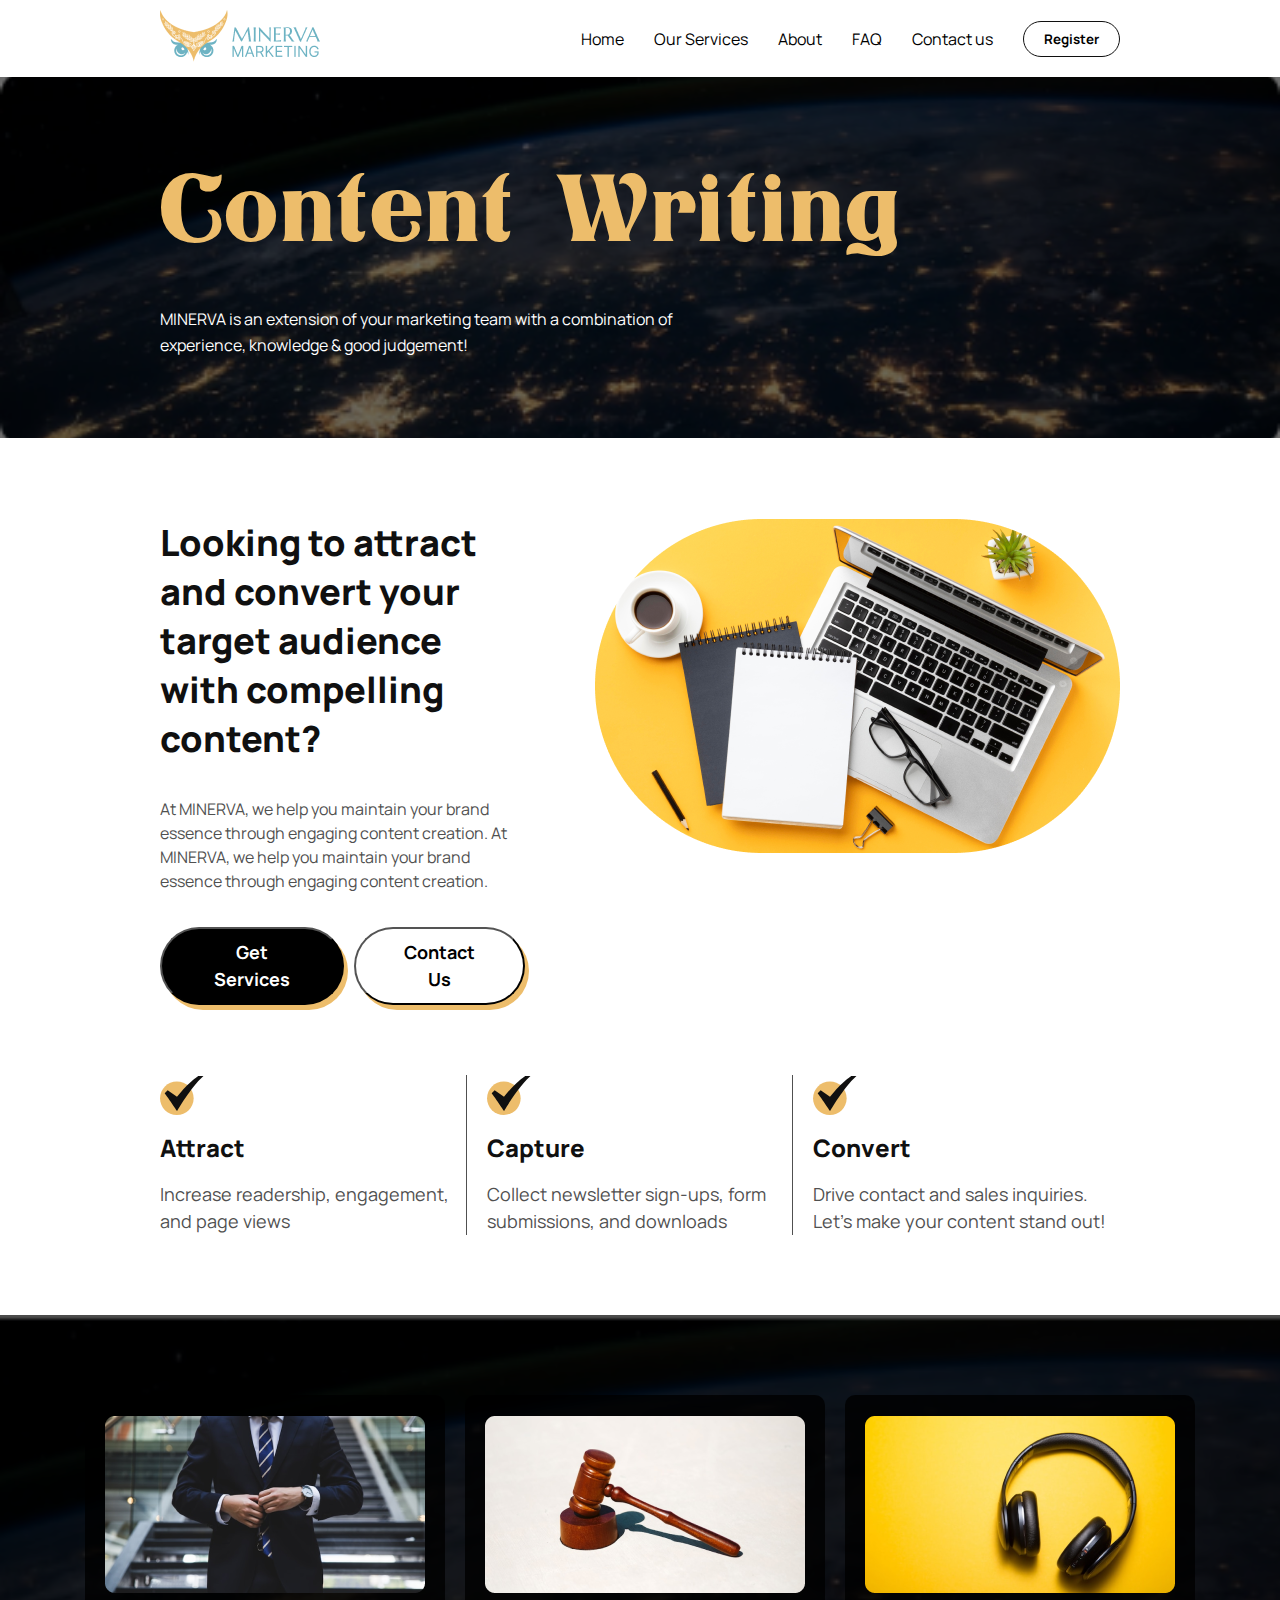
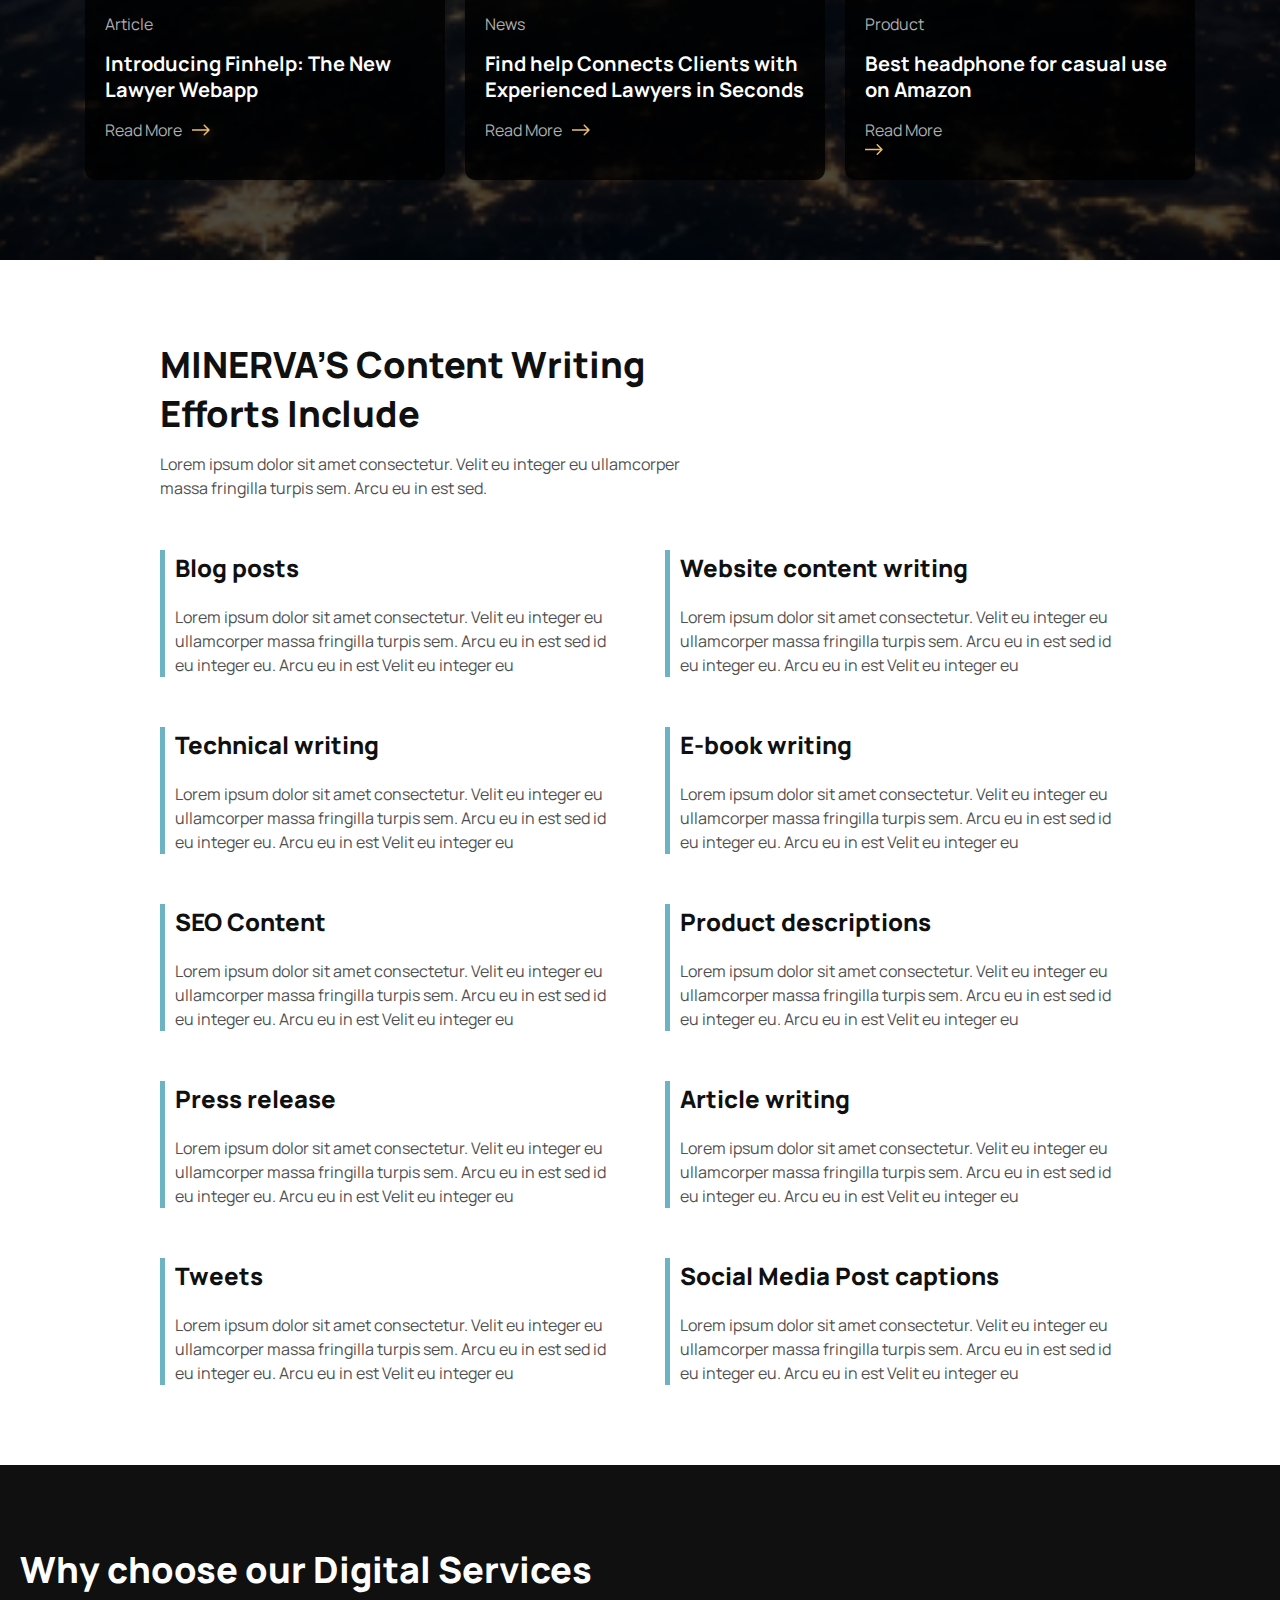
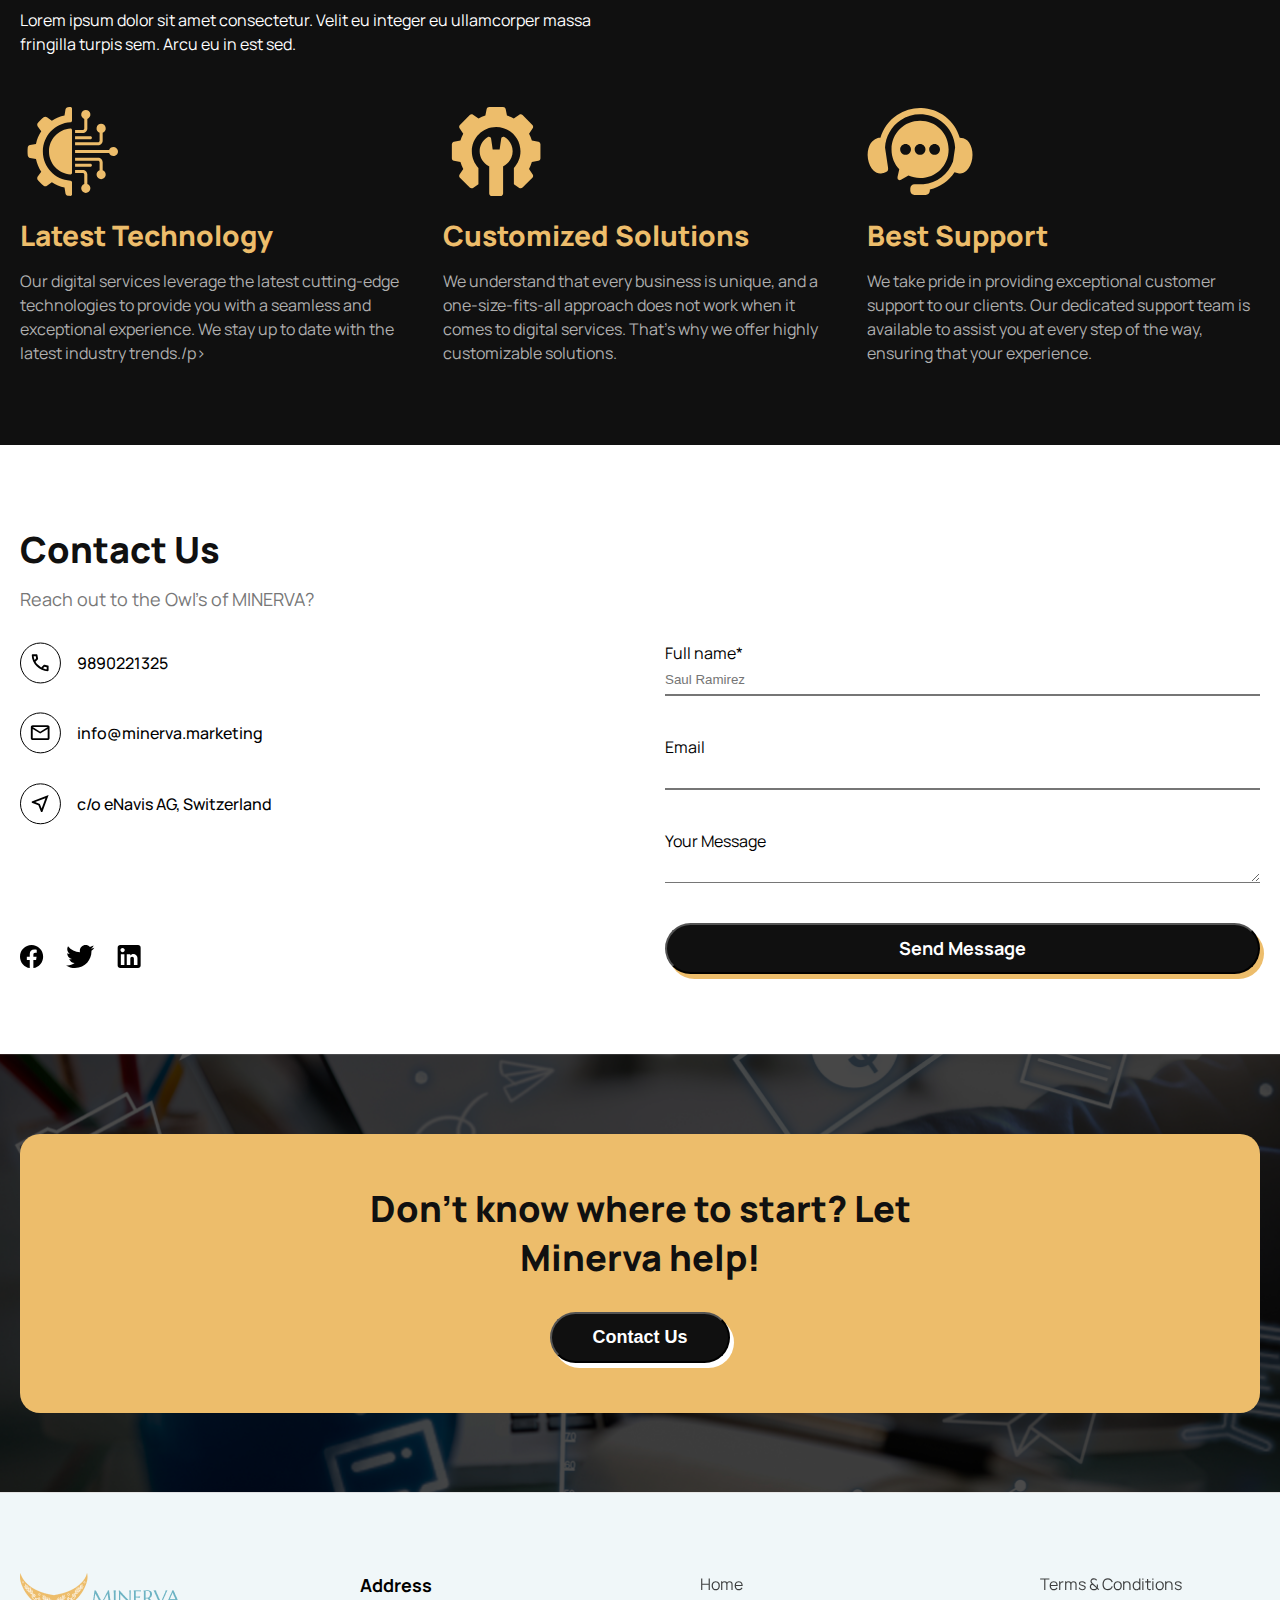
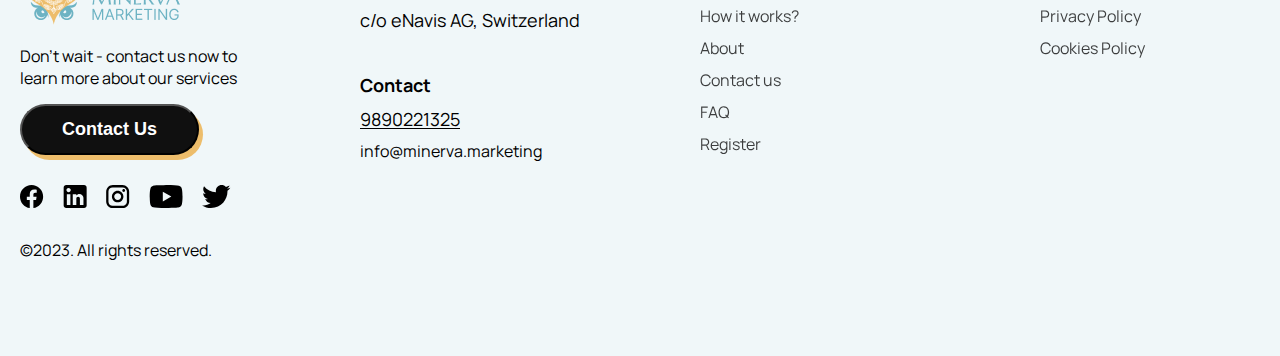
==== commit f819ec3b: "responsiveness fixed" ====
--- a/contentwritting.html
+++ b/contentwritting.html
@@ -324,7 +324,7 @@
 
     <!-- Footer Section -->
     <footer class="footer-section">
-        <div class="footer-wrapper">
+        <div class="footer-wrapper container">
             <div class="footer-content">
                 <div>
                     <img src="/Public/images/Logo.png" alt="minerva-marketing-logo">
--- a/global.css
+++ b/global.css
@@ -1,8 +1,7 @@
 @font-face {
-  font-family: 'Titania';
-  src: url('font/titania.regular.ttf') format('truetype'); /* Replace "myfont.ttf" with the actual filename and format */
-}
-
+  font-family: "Titania";
+  src: url("font/titania.regular.ttf") format("truetype"); /* Replace "myfont.ttf" with the actual filename and format */
+}
 
 /* home page Hero section */
 .hero-section {
@@ -12,12 +11,15 @@
   background-position: center;
 }
 .hero {
+  padding: 20px;
   max-width: 1760px;
   margin-left: auto;
+  display: flex;
+  justify-content: center;
+  align-items: center;
   font-family: Manrope;
   margin-right: auto;
-  padding-top: 150px;
-  padding-bottom: 150px;
+  height: calc(80vh);
   background-image: url("/Public/images/hero-bg.png");
   background-repeat: no-repeat;
   background-size: cover;
@@ -26,14 +28,13 @@
   justify-content: center;
 }
 .hero_content {
-  max-width: 72.22%;
+  max-width: 1024px;
   display: flex;
   flex-direction: column;
   align-items: center;
   gap: 30px;
 }
 .hero h1 {
-  width: 1040px;
   font-size: 100px;
   width: 100%;
   text-align: center;
@@ -42,7 +43,7 @@
   color: #ffffff;
 }
 .hero p {
-  font-family: "Manrope",sans-serif;
+  font-family: "Manrope", sans-serif;
   font-style: normal;
   font-size: 18px;
   margin: 0px auto 0px auto;
@@ -67,14 +68,22 @@
   box-shadow: 4px 5px 0px #000000;
   cursor: pointer;
 }
+.container {
+  max-width: 1440px;
+  padding-left: 20px;
+  padding-right: 20px;
+  margin-left: auto;
+  margin-right: auto;
+}
 /*home page services section */
 .services-section {
   max-width: 1440px;
   background-color: #ffff;
-  padding: 80px 160px;
   font-family: "Manrope", sans-serif;
   margin-left: auto;
   margin-right: auto;
+  padding-left: 20px;
+  padding-right: 20px;
 }
 .services-main {
   width: 100%;
@@ -145,20 +154,24 @@
 .forward_icon {
   cursor: pointer;
 }
-.digital-services-dropdown{
-  display: flex;
+.digital-service-image img {
+  width: 100%;
+  height: auto;
+}
+.digital-services-dropdown {
+  display: none;
   justify-content: space-between;
   padding: 12px 20px;
   border-radius: 10px;
-border: 1px solid  #101010;
-margin-top: 40px;
-}
-.digital-services-dropdown p{
-  font-size: 18px;
-  font-family: 'Manrope',sans-serif;
+  border: 1px solid #101010;
+  margin-top: 40px;
+}
+.digital-services-dropdown p {
+  font-size: 18px;
+  font-family: "Manrope", sans-serif;
   font-weight: 700;
   letter-spacing: 0.12px;
-      }
+}
 .Services-partition {
   display: grid;
   grid-template-columns: repeat(2, 1fr);
@@ -247,19 +260,17 @@
   margin-left: auto;
   font-family: "Manrope", sans-serif;
   margin-right: auto;
-  padding: 80px 160px 80px 160px;
+  padding: 80px 20px 80px 20px;
+}
+.about-us-image img {
+  width: 100%;
+  height: 100%;
+  object-fit: contain;
 }
 .about-us {
   display: grid;
   grid-template-columns: repeat(2, 1fr);
   column-gap: 50px;
-}
-
-.about-us img {
-  width: 100%;
-  height: 100%;
-  min-width: 500px;
-  height: 462px;
 }
 .about-description {
   color: #ffffff;
@@ -288,10 +299,15 @@
   margin-left: auto;
   margin-right: auto;
   font-family: "Manrope", sans-serif;
-  padding: 80px 160px 80px 160px;
+  padding: 80px 20px 80px 20px;
   display: grid;
   grid-template-columns: repeat(2, 1fr);
   column-gap: 50px;
+}
+.communication-image img {
+  width: 100%;
+  height: 100%;
+  object-fit: contain;
 }
 .work {
   display: flex;
@@ -340,7 +356,7 @@
   margin-left: auto;
   margin-right: auto;
   font-family: "Manrope", sans-serif;
-  padding: 80px 160px;
+  padding: 80px 20px;
   display: grid;
   grid-template-columns: repeat(2, 1fr);
   column-gap: 50px;
@@ -349,7 +365,6 @@
   display: flex;
   flex-direction: column;
   gap: 20px;
-  padding-right: 61px;
 }
 .frequently h1 {
   font-family: "Manrope", sans-serif;
@@ -399,14 +414,12 @@
   margin-left: auto;
   margin-right: auto;
   font-family: "Manrope", sans-serif;
-  padding: 80px 160px 80px 160px;
+  padding: 80px 20px 80px 20px;
   display: grid;
   grid-template-columns: repeat(2, 1fr);
   gap: 20px;
 }
-.owl-of-minerva {
-  padding-right: 64px;
-}
+
 .owl-of-minerva h1 {
   font-family: "Manrope", sans-serif;
   font-style: normal;
@@ -647,6 +660,7 @@
   grid-template-columns: repeat(2, 1fr);
   column-gap: 70px;
 }
+
 .audience-info {
   display: flex;
   flex-direction: column;
@@ -688,22 +702,22 @@
   line-height: 150%;
   color: #505050;
 }
-.audience-cards img{
-    width:44px ;
-    height:40px ;
+.audience-cards img {
+  width: 44px;
+  height: 40px;
 }
 .horizontal-line {
   width: 2px;
   border: none;
   background-color: #000000;
 }
-.audience-cards  {
+.audience-cards {
   display: flex;
   flex-direction: column;
   gap: 15px;
 }
-.audience-cards-container div:nth-child(-n+2){
-    border-right: 1px solid #505050;
+.audience-cards-container div:nth-child(-n + 2) {
+  border-right: 1px solid #505050;
 }
 
 /* <!-- Article News Product(ANP-Card) --> */
@@ -726,8 +740,8 @@
 .content-writing-blogs-cards {
   max-width: 1120px;
   color: #ffffff;
-display: flex;
-grid-template-columns: repeat(3,1fr);
+  display: flex;
+  grid-template-columns: repeat(3, 1fr);
   column-gap: 20px;
 }
 .article-card {
@@ -744,19 +758,19 @@
   font-size: 18px;
   font-family: Manrope;
   line-height: 150%;
-  color: #EDBD6B;
+  color: #edbd6b;
 }
 .article-card h5 {
-    font-size: 20px;
-    font-family: Manrope;
-    font-weight: 700;
-    line-height: 130%;
+  font-size: 20px;
+  font-family: Manrope;
+  font-weight: 700;
+  line-height: 130%;
 }
 .article-card p {
-    font-size: 16px;
-    font-family: Manrope;
-    line-height: 150%;
-    color: #AFAFAF;
+  font-size: 16px;
+  font-family: Manrope;
+  line-height: 150%;
+  color: #afafaf;
 }
 .article {
   font-size: 16px;
--- a/common.css
+++ b/common.css
@@ -102,7 +102,7 @@
     margin-left: auto;
     margin-right: auto;
     font-family: "Manrope",sans-serif;
-    padding: 80px 160px;
+    padding: 80px 20px;
   }
   .contact-header h1 {
     font-family: "Manrope",sans-serif;
@@ -204,7 +204,7 @@
     margin-left: auto;
     margin-right: auto;
     font-family: "Manrope",sans-serif;
-    padding: 80px 160px 80px 160px;
+    padding: 80px 20px 80px 20px;
   }
   .help-note {
     background-color: #edbd6b;
@@ -223,7 +223,7 @@
     line-height: 49px;
     text-align: center;  
     color: #101010;
-    width: 605px;
+    max-width: 605px;
   }
   .help-btn {
     background: #101010;
@@ -242,13 +242,12 @@
     background-color: #f0f7f9;
   }
   .footer-wrapper {
-    max-width: 1440px;
-    margin-left: auto;
-    margin-right: auto;
-    font-family: "Manrope",sans-serif;
-    padding: 80px 160px;
+    font-family: "Manrope",sans-serif;
+    padding-top: 80px;
+    padding-bottom: 80px;
     display: grid;
     grid-template-columns: repeat(4,1fr);
+    gap:120px
   }
   .footer-content button{
     box-shadow: 4px 5px 0px #EDBD6B;
@@ -341,7 +340,7 @@
   .about-aim {
     display: grid;
     grid-template-columns: repeat(3,1fr);
-    column-gap: 30px;
+    gap: 30px;
   }
   .aim-card {
     display: flex;
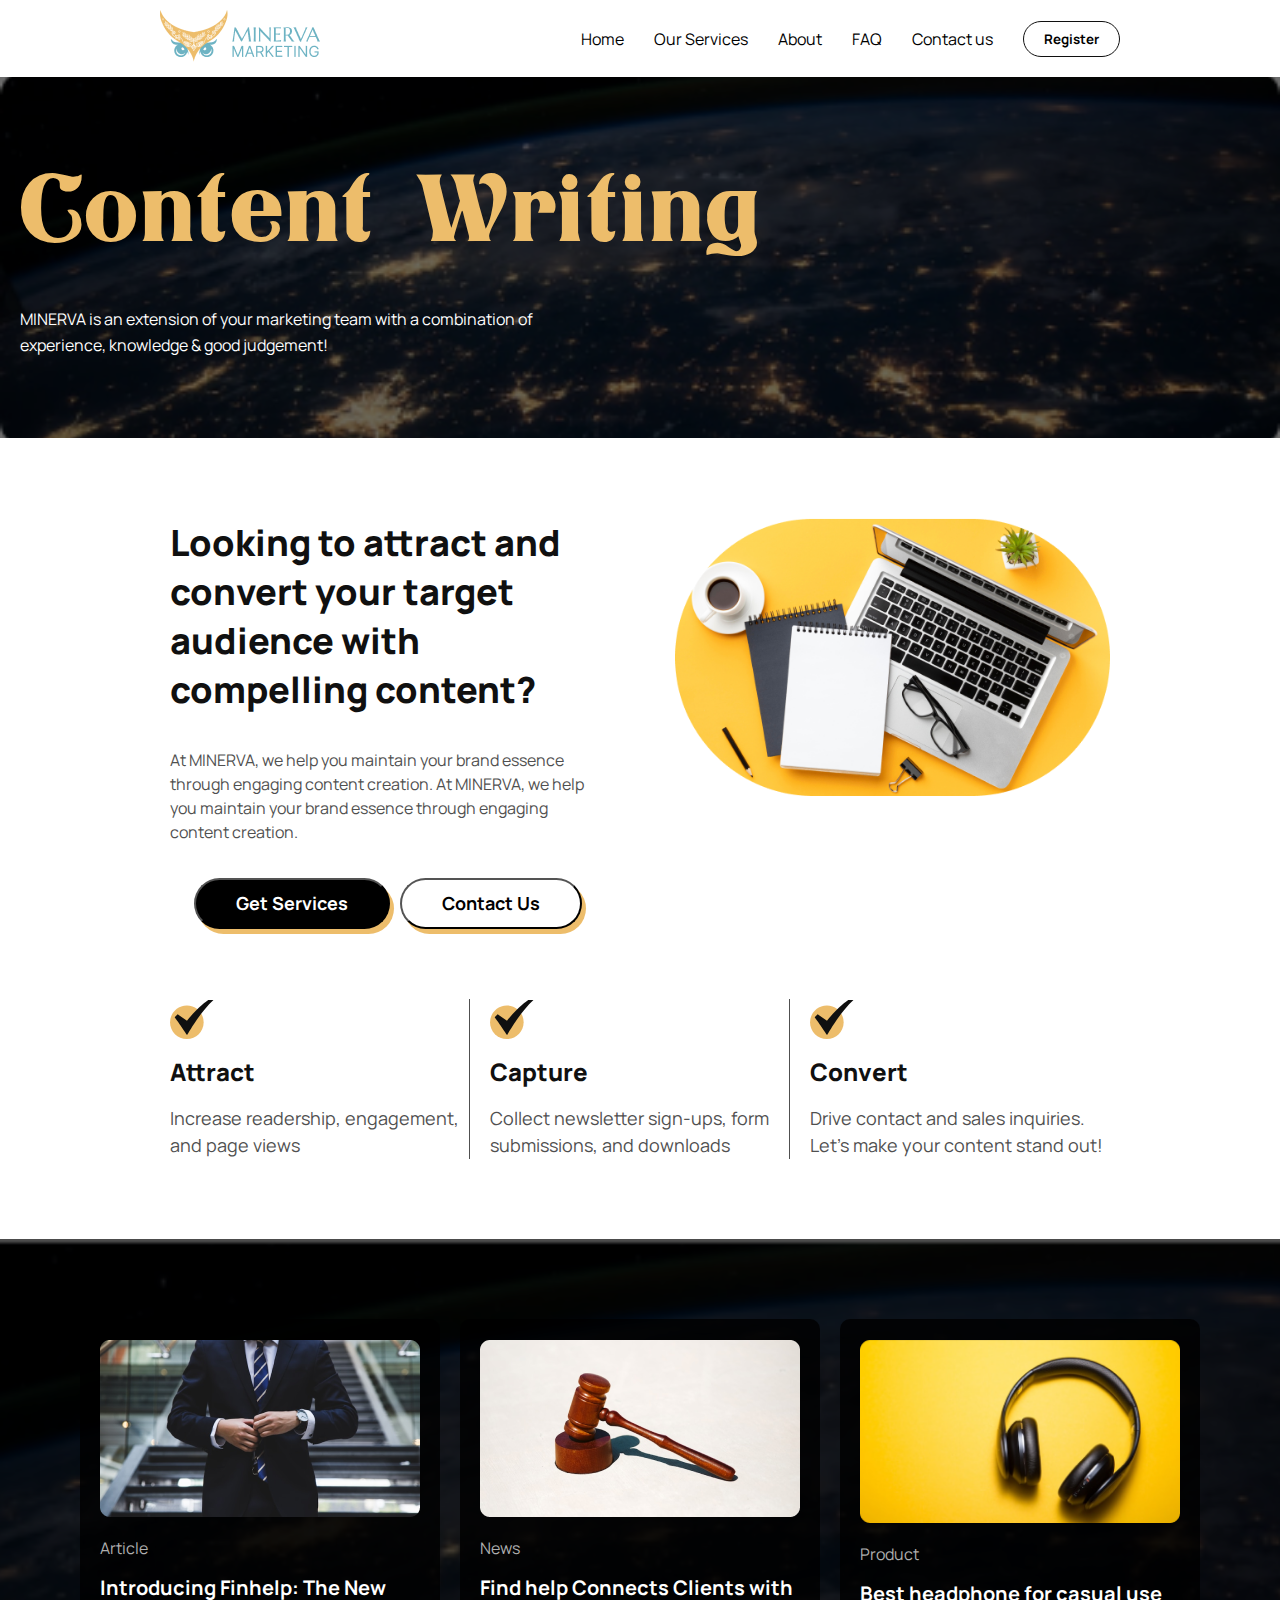
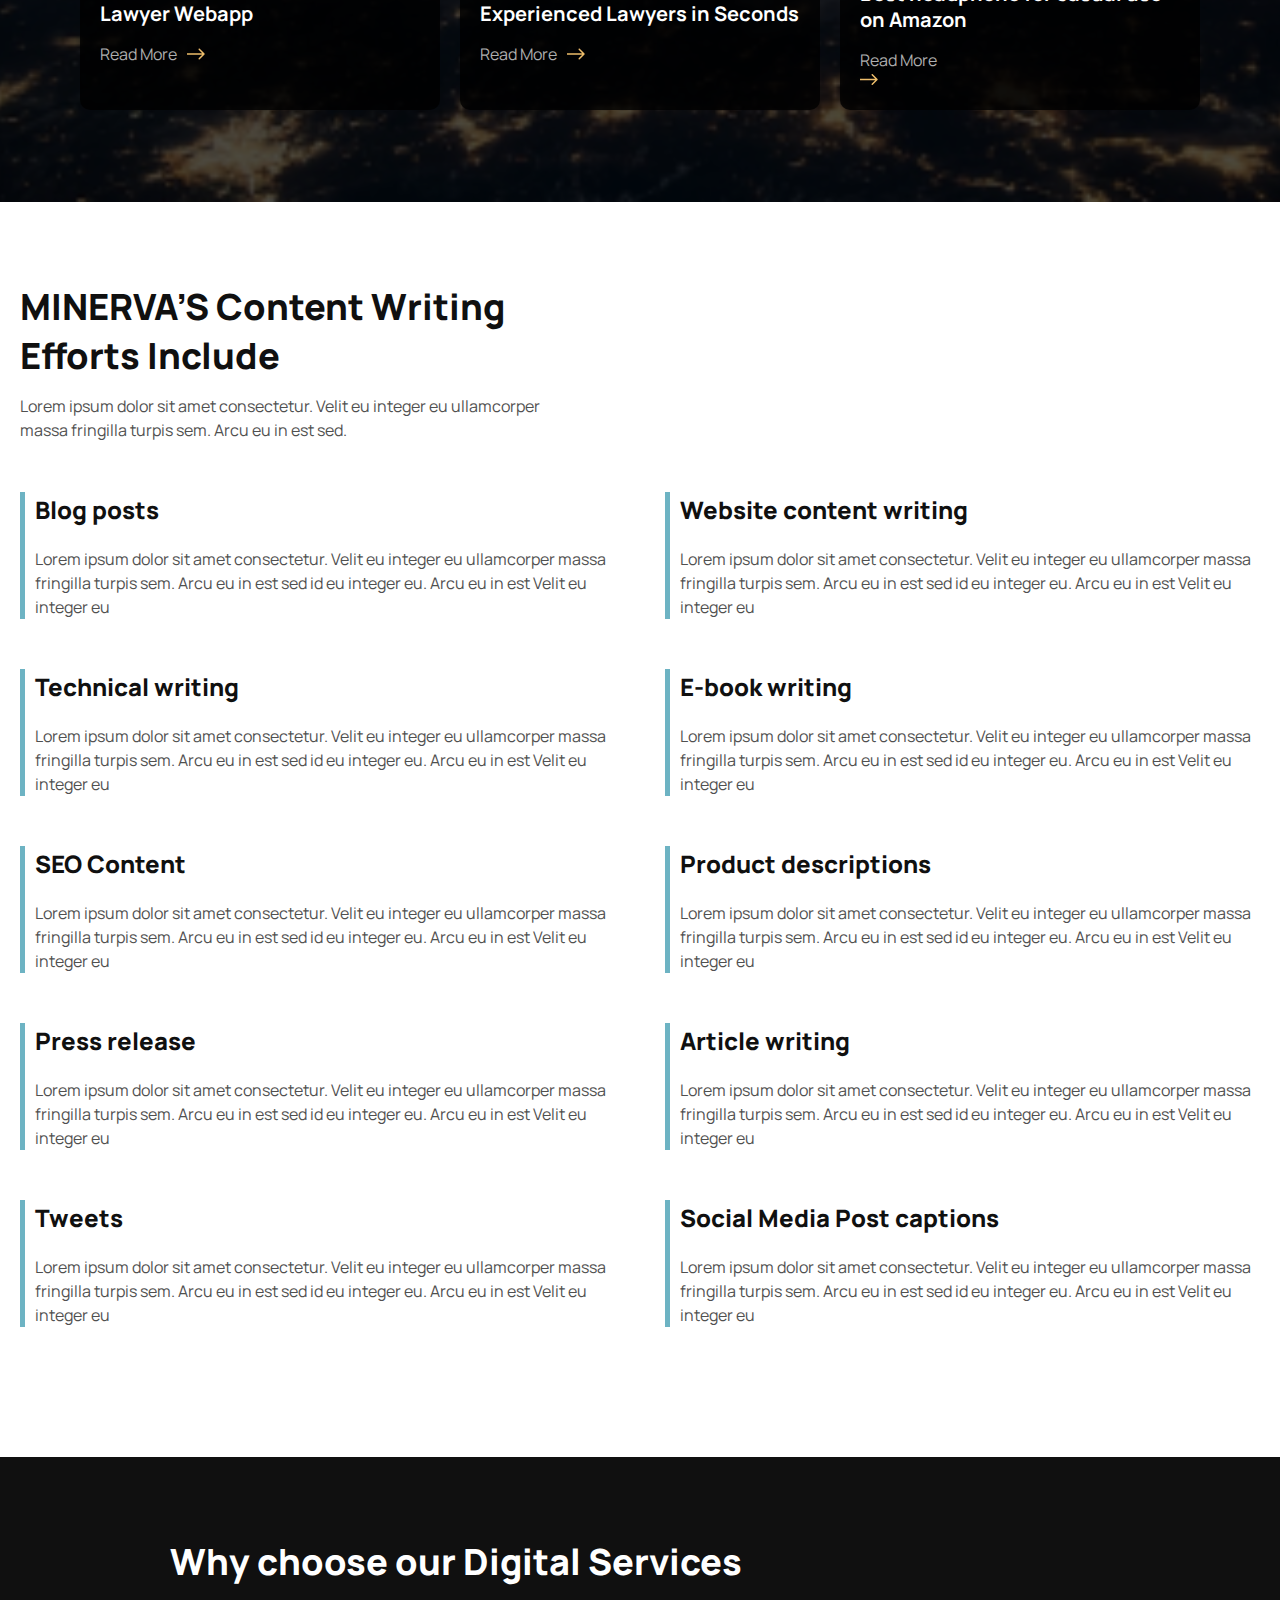
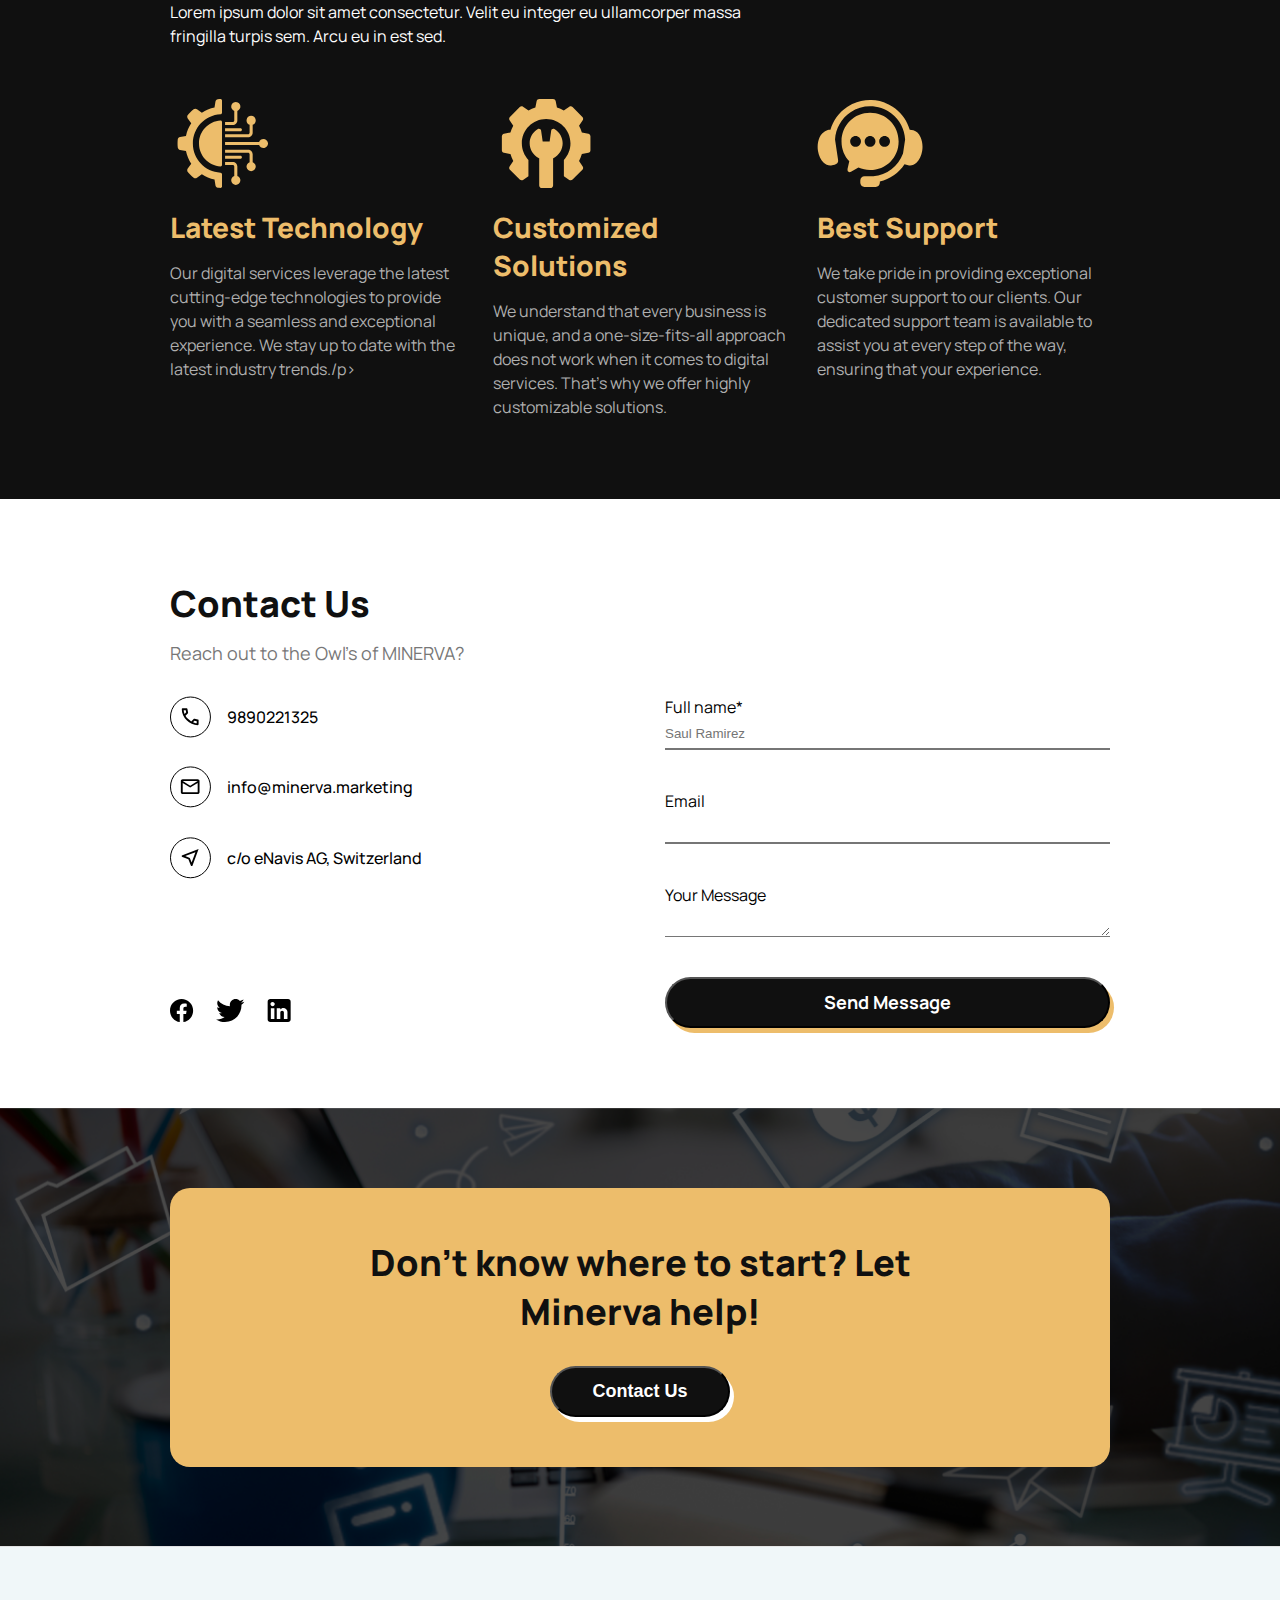
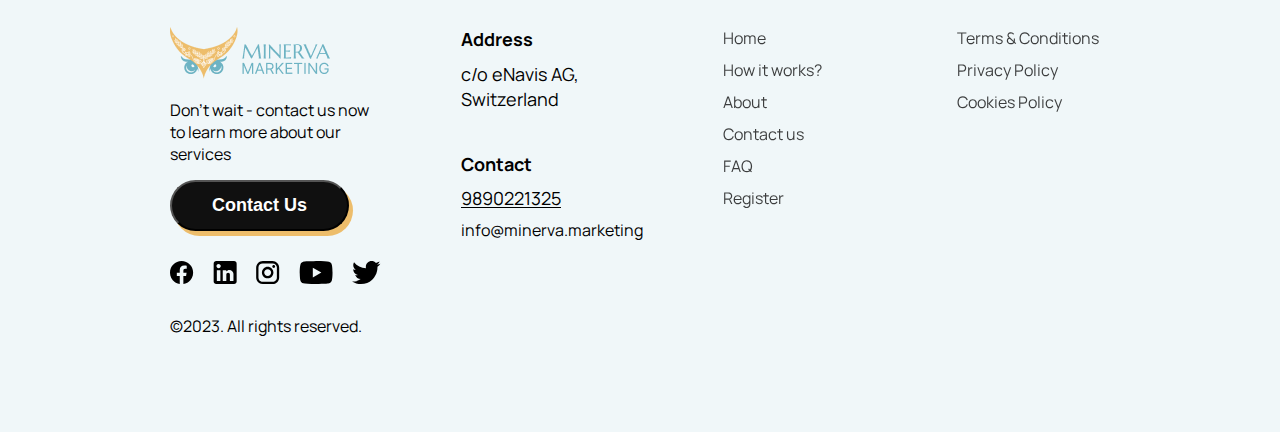
==== commit 41c9e009: "added contentpage and other pages responsiveness" ====
--- a/contentwritting.html
+++ b/contentwritting.html
@@ -11,6 +11,7 @@
 </head>
 <link rel="stylesheet" href="global.css" />
 <link rel="stylesheet" href="common.css" />
+<link rel="stylesheet" href="responsive.css" />
 
 <body>
 
@@ -49,18 +50,18 @@
     </div>
 
     <!-- Audience -->
-    <div class="audience">
+    <div class="audience container">
         <div class="audience-services">
             <div class="audience-info">
                 <h1>Looking to attract and convert your target audience with compelling content?</h1>
                 <p>At MINERVA, we help you maintain your brand essence through engaging content creation. At MINERVA, we
                     help you maintain your brand essence through engaging content creation.</p>
-                <div class="Com-btn">
-                    <button class="Com-btn1">Get Services</button>
-                    <button class="Com-btn2">Contact Us</button>
-                </div>
-            </div>
-            <div class="audience-image">
+                <div class="com-btn">
+                    <button class="com-btn1">Get Services</button>
+                    <button class="com-btn2">Contact Us</button>
+                </div>
+            </div>
+            <div class="article-image">
                 <img src="/Public/images/content-writing.png" alt="laptop image">
             </div>
         </div>
@@ -92,7 +93,7 @@
         <div class="content-writing-blogs-black-bg">
             <div class="content-writing-blogs-cards">
                 <div class="article-card">
-                    <div>
+                    <div class="article-image">
                         <img src="/Public/images/article.png" alt="Article">
                     </div>
                     <div>
@@ -108,7 +109,7 @@
 
                 </div>
                 <div class="article-card">
-                    <div>
+                    <div class="article-image">
                         <img src="/Public/images/news.png" alt="news">
                     </div>
                     <div>
@@ -124,7 +125,7 @@
 
                 </div>
                 <div class="article-card">
-                    <div>
+                    <div class="article-image">
                         <img src="/Public/images/product.png" alt="product">
                     </div>
                     <div>
--- a/global.css
+++ b/global.css
@@ -11,21 +11,19 @@
   background-position: center;
 }
 .hero {
-  padding: 20px;
+  padding: 80px 20px;
   max-width: 1760px;
   margin-left: auto;
   display: flex;
   justify-content: center;
   align-items: center;
-  font-family: Manrope;
+  font-family: 'Manrope';
   margin-right: auto;
   height: calc(80vh);
   background-image: url("/Public/images/hero-bg.png");
   background-repeat: no-repeat;
   background-size: cover;
   background-position: center;
-  display: flex;
-  justify-content: center;
 }
 .hero_content {
   max-width: 1024px;
@@ -58,7 +56,7 @@
   padding-right: 66.5px;
   padding-top: 10px;
   padding-bottom: 10px;
-  font-family: "Manrope";
+  font-family: "Manrope",sans-serif;
   font-style: normal;
   font-weight: 700;
   font-size: 23px;
@@ -80,10 +78,8 @@
   max-width: 1440px;
   background-color: #ffff;
   font-family: "Manrope", sans-serif;
-  margin-left: auto;
-  margin-right: auto;
-  padding-left: 20px;
-  padding-right: 20px;
+  padding-top: 80px;
+  padding-bottom: 80px;
 }
 .services-main {
   width: 100%;
@@ -105,8 +101,6 @@
 }
 .services-main p {
   max-width: 520px;
-  margin-top: 0px;
-  margin-bottom: 0px;
   font-family: "Manrope", sans-serif;
   font-style: normal;
   font-weight: 400;
@@ -125,6 +119,7 @@
   display: flex;
   justify-content: space-between;
   margin-bottom: 20px;
+  
 }
 .digital-services1 h2 {
   font-family: "Manrope", sans-serif;
@@ -229,7 +224,7 @@
 .btn-1 {
   background-color: #101010;
   color: #ffff;
-  padding: 15px 85.5px 15px 85.5px;
+  padding: 15px 30px;
   box-shadow: 4px 5px 0px #edbd6b;
   border-radius: 40px;
   font-family: "Manrope", sans-serif;
@@ -309,6 +304,10 @@
   height: 100%;
   object-fit: contain;
 }
+.article-image img {
+  width: 100%;
+  height: auto;
+}
 .work {
   display: flex;
   flex-direction: column;
@@ -323,11 +322,15 @@
   line-height: 49px;
   color: #101010;
 }
-.Com-btn {
-  display: flex;
+.com-btn{
+  display: flex;
+  justify-content: center;
+  flex-wrap: wrap;
   gap: 10px;
-}
-.Com-btn button {
+  width: 100%;
+}
+
+.com-btn button {
   padding: 10px 40px;
   box-shadow: 4px 5px 0px #edbd6b;
   border-radius: 40px;
@@ -338,11 +341,11 @@
   line-height: 150%;
   text-align: center;
 }
-.Com-btn1 {
+.com-btn1 {
   background-color: #000000;
   color: #fff;
 }
-.Com-btn2 {
+.com-btn2 {
   background-color: #fff;
   color: #000000;
 }
@@ -483,10 +486,9 @@
 
 /* online-competition */
 .online-competition {
-  max-width: 1440px;
-  font-family: Manrope;
+    font-family: Manrope;
   margin: 0px auto;
-  padding: 80px 160px;
+  padding: 80px 20px;
   display: grid;
   grid-template-columns: repeat(2, 1fr);
   column-gap: 50px;
@@ -528,20 +530,18 @@
   background-repeat: no-repeat;
   background-size: cover;
   background-position: center;
-  padding: 80px 160px;
-  height: 540px;
+  height: 836px;
 }
 
 /* Costumer Impression */
 
 .customer {
-  max-width: 1440px;
   font-family: Manrope;
   margin: 0px auto;
-  padding: 80px 160px 80px 160px;
-  display: flex;
-  flex-direction: column;
-  gap: 70px;
+  padding: 80px 20px;
+  display: flex;
+  flex-direction: column;
+  gap: 40px;
   justify-content: center;
 }
 .impression-info {
@@ -617,7 +617,8 @@
 }
 .black-bg-hero {
   background-color: #00000094;
-  padding: 80px 160px;
+  width: 100%;
+  padding: 80px 20px;
   display: flex;
   flex-direction: column;
   gap: 50px;
@@ -646,7 +647,7 @@
   max-width: 1440px;
   background-color: #fff;
   margin: 0px auto;
-  padding: 80px 160px;
+  padding: 80px 20px;
   font-family: Manrope;
   display: flex;
   flex-direction: column;
@@ -730,7 +731,7 @@
   background-size: cover;
 }
 .content-writing-blogs-black-bg {
-  padding: 80px 160px 80px 160px;
+  padding: 80px 20px;
   display: flex;
   justify-content: center;
   gap: 20px;
@@ -740,7 +741,7 @@
 .content-writing-blogs-cards {
   max-width: 1120px;
   color: #ffffff;
-  display: flex;
+  display: grid;
   grid-template-columns: repeat(3, 1fr);
   column-gap: 20px;
 }
@@ -751,6 +752,7 @@
   gap: 15px;
   border-radius: 10px;
   background: rgba(0, 0, 0, 0.8);
+  margin-bottom: 12px;
 }
 .readmore {
   display: flex;
@@ -778,3 +780,20 @@
   line-height: 150%;
   color: #afafaf;
 }
+
+.design-section{
+  font-family: 'Manrope';
+  padding: 80px 20px;
+  display: flex;
+  flex-direction: column;
+  gap: 40px;
+  justify-content: center;
+  display: grid;
+  grid-template-columns: repeat(3,1fr);
+  gap: 20px;
+}
+.design-section-image img {
+  width: 100%;
+  height: 100%;
+  object-fit: contain;
+}--- a/common.css
+++ b/common.css
@@ -371,10 +371,9 @@
   /* digital services section */
   
   .digital-service {
-    max-width: 1440px;
-    margin: 0px auto 0px auto;
-    padding: 80px 160px 80px 160px;
-    font-family: Manrope;
+    margin: 0px auto;
+    padding: 80px 20px;
+    font-family: 'Manrope', sans-serif;
     display: flex;
     flex-direction: column;
     gap: 50px;
@@ -410,6 +409,7 @@
     display: flex;
     flex-direction: column;
     gap: 50px;
+    margin-bottom: 50px;
   }
   .services-section-2 {
     display: flex;
--- a/responsive.css
+++ b/responsive.css
@@ -0,0 +1,243 @@
+@media screen and (max-width: 1536px) {
+  .services-section,
+  .about,
+  .Communication-section,
+  .faq-questions,
+  .career,
+  .help-wrapper,
+  .container {
+    max-width: 1080px;
+  }
+  .hero{
+    height: auto;
+  }
+  .design-hero{
+    height: auto;
+  }
+}
+@media screen and (max-width: 1280px) {
+  .hero_content {
+    max-width: 880px;
+  }
+  .footer-wrapper {
+    gap: 80px;
+  }
+  .hero h1 {
+    font-size: 80px;
+    line-height: 80px;
+  }
+  .services-section,
+  .about,
+  .Communication-section,
+  .faq-questions,
+  .career,
+  .contact-section,
+  .help-wrapper,
+  .container {
+    max-width: 980px;
+  }
+}
+@media screen and (max-width: 1024px) {
+  .hero{
+    height: auto;
+  }
+  .digital-services-dropdown {
+    display: flex;
+  }
+  .footer-wrapper {
+    gap: 50px;
+    column-gap: 120px;
+  }
+  .nav_list {
+    display: none;
+  }
+  .hamburger {
+    display: block;
+  }
+  .content_nav {
+    padding-left: 100px;
+    padding-right: 100px;
+  }
+  .Services-partition,
+  .about-us,
+  .career,
+  .Communication-section,
+  .faq-questions,
+  .contactform-section,
+  .online-competition,.audience-services  {
+    grid-template-columns: repeat(1, 1fr);
+  }
+  .communication-image {
+    max-height: 285px;
+  }
+  .about-aim,
+  .footer-wrapper,.impression-cards-container,.design-section,.content-writing-blogs-cards,.audience-cards-container{
+    grid-template-columns: repeat(2, 1fr);
+  }
+  .Services-dropdown {
+    display: none;
+  }
+  .card {
+    padding: 25px;
+  }
+  .card h1 {
+    font-size: 27px;
+  }
+  .about-description h1 {
+    font-size: 33px;
+  }
+  .work h1,
+  .frequently h1,
+  .contact-header h1,
+  .owl-of-minerva h1,
+  .help-note h1,
+  .online-content h1,.audience-info h1 {
+    font-size: 28px;
+    line-height: 35px;
+  }
+  .online-content,.audience-info {
+    margin-bottom: 50px;
+  }
+  .impression-info h1{
+    line-height: normal;
+  }
+  .audience-cards-container div:nth-child(-n + 2) {
+    border: none;
+  }
+  .black-bg-hero h1{
+    font-size: 60px;
+  }
+  .design-hero{
+    height: 382px;
+  }
+}
+@media screen and (max-width: 768px) {
+  .hero_content {
+    max-width: 580px;
+  }
+  .hero h1 {
+    font-size: 60px;
+    line-height: 60px;
+  }
+  .content_nav {
+    padding-left: 60px;
+    padding-right: 60px;
+  }
+  .services-main h1,.digital-services-header h1,.choose-us-main h1,.impression-info h1,.audience-info h1{
+    font-size: 32px;
+  }
+  .card h1 {
+    font-size: 25px;
+  }
+  .about-description h1 {
+    font-size: 30px;
+  }
+  .work h1,
+  .frequently h1,
+  .contact-header h1,
+  .owl-of-minerva h1,
+  .help-note h1,
+  .online-content h1 {
+    font-size: 28px;
+    line-height: 35px;
+  }
+  .digital-services-content{
+    display: block;
+  }
+  .services-section1,.audience-info{
+    margin-bottom: 20px;
+  }
+  .customer{
+    display: flex;
+  flex-direction: column;
+  gap: 40px;
+  }
+  .audience-cards-container div:nth-child(-n + 2) {
+    border: none;
+  }
+  .black-bg-hero h1{
+    font-size: 50px;
+  }
+  .black-bg-hero,.background-hero{
+   
+    display: flex;
+    gap: 30px;
+  }
+  .design-hero{
+    height: 293px;
+  }
+}
+@media screen and (max-width: 640px) {
+  .about-aim,
+  .footer-wrapper,.impression-cards-container,.design-section ,.content-writing-blogs-cards,.audience-cards-container{
+    grid-template-columns: repeat(1, 1fr);
+    row-gap: 20px;
+  }
+  .hero_content {
+    max-width: 450px;
+  }
+  .black-bg-hero,.background-hero{
+    display: flex;
+    gap: 20px;
+  }
+  .hero p,
+  .bullets p {
+    font-size: 16px;
+    line-height: 24px;
+  }
+  .hero h1 {
+    font-size: 42px;
+    line-height: 42px;
+  }
+  .black-bg-hero h1{
+    font-size: 43px;
+  }
+  .content_nav {
+    padding-left: 32px;
+    padding-right: 32px;
+  }
+  .card {
+    padding: 20px;
+  }
+  .services-main h1,.digital-services-header h1,.choose-us-main h1,.impression-info h1 {
+    font-size: 28px;
+  }
+  .card h1 {
+    font-size: 24px;
+  }
+  .btn-1,
+  .btn-2 {
+    width: 100%;
+  }
+  .btn-2 {
+    margin-top: 20px;
+  }
+  .about-description h1 {
+    font-size: 28px;
+  }
+  .work h1,
+  .frequently h1,
+  .contact-header h1,
+  .owl-of-minerva h1,
+  .help-note h1,
+  .online-content h1 {
+    font-size: 28px;
+    line-height: 35px;
+  }
+  .work,
+  .frequently,.audience-info {
+    margin-bottom: 50px;
+  }
+  .com-btn {
+    display: flex;
+    flex-direction: column;
+    gap: 20px;
+  }
+  .audience-cards-container div:nth-child(-n + 2) {
+    border: none;
+  }
+  .design-hero{
+    height: 275px;
+  }
+  
+}
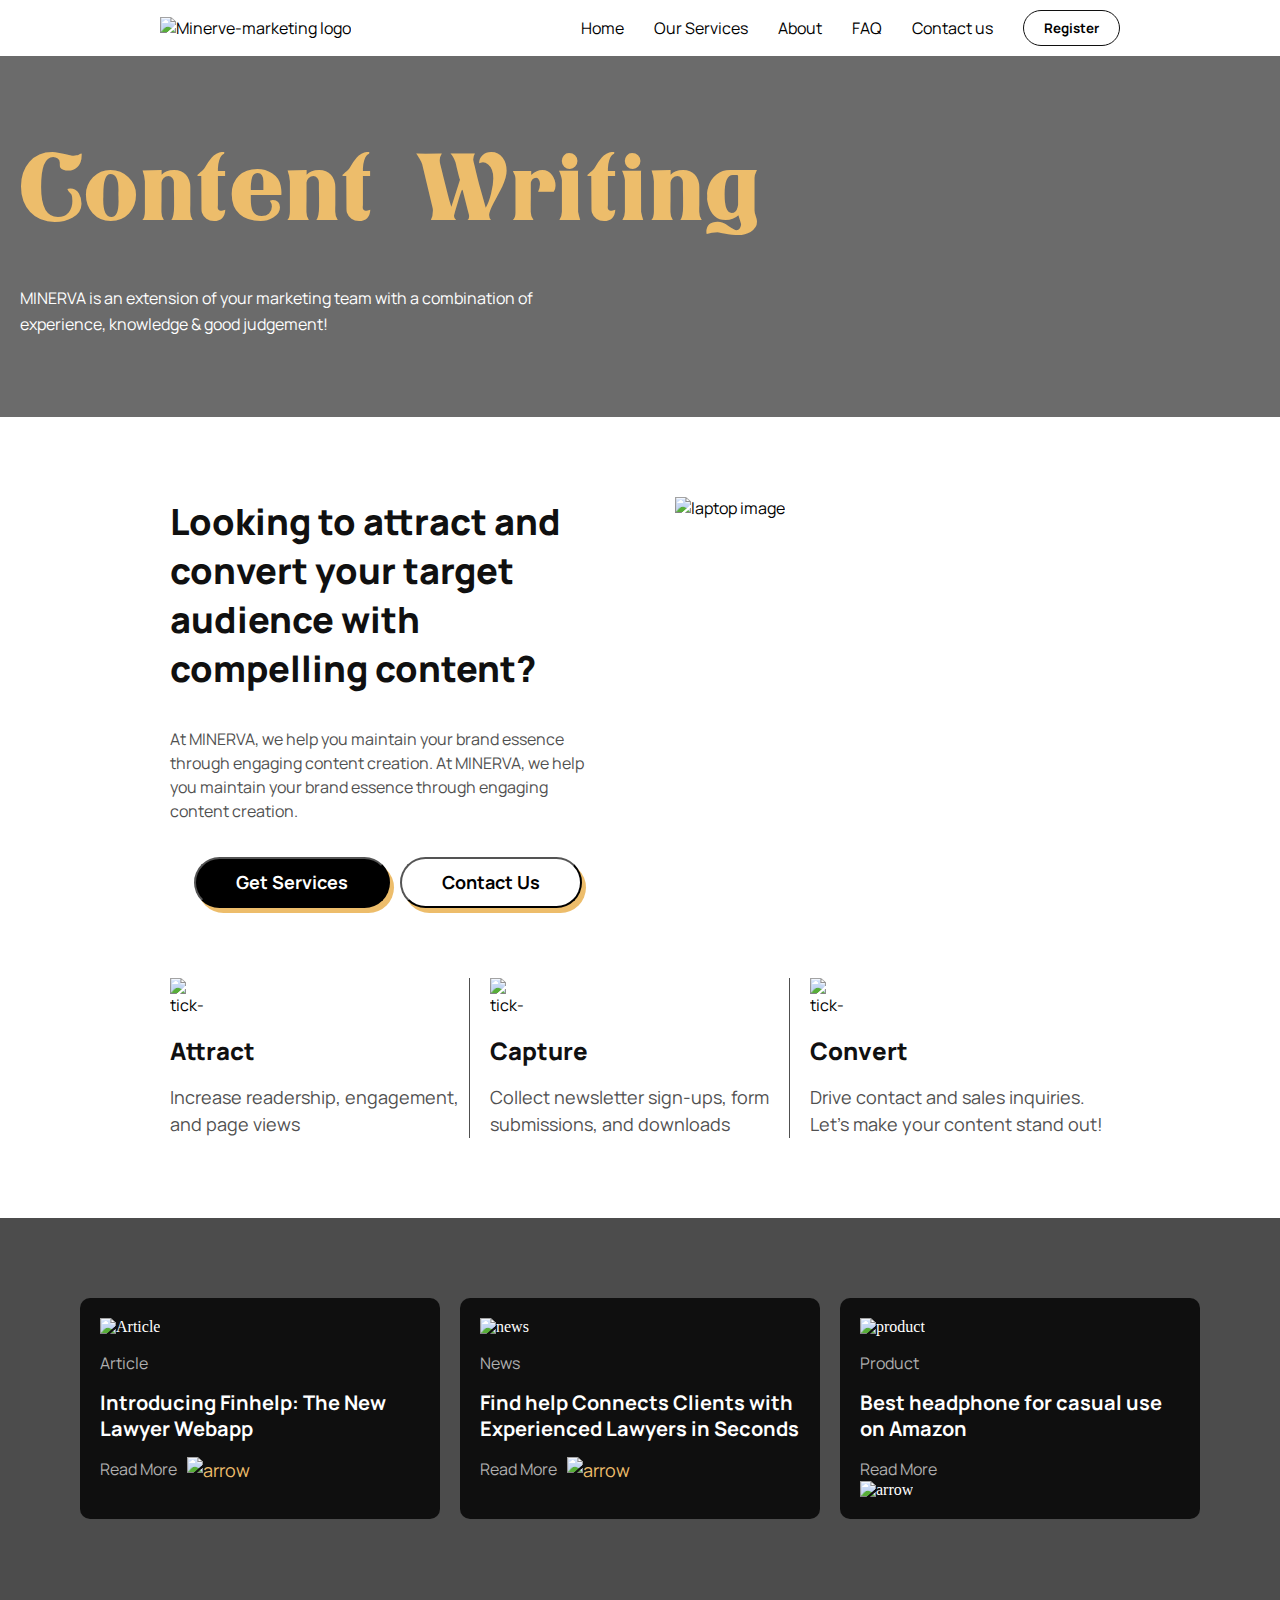
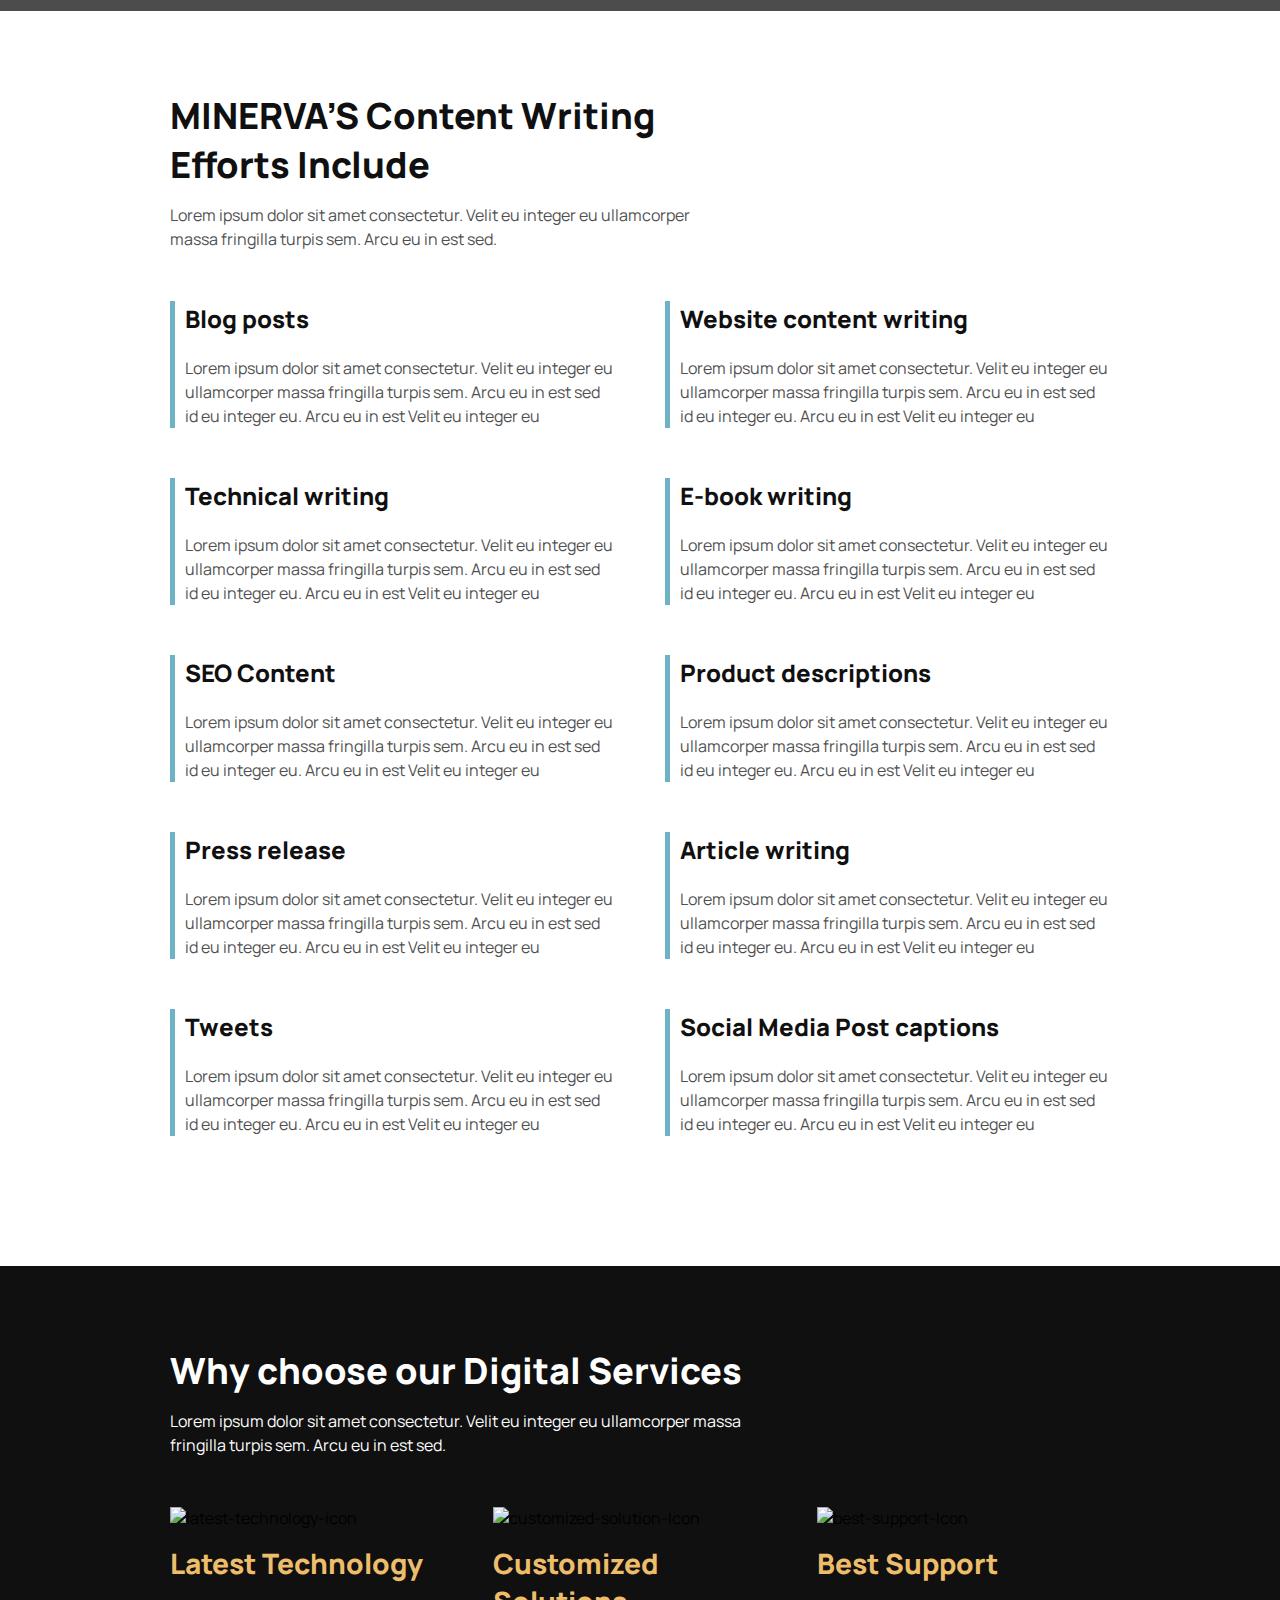
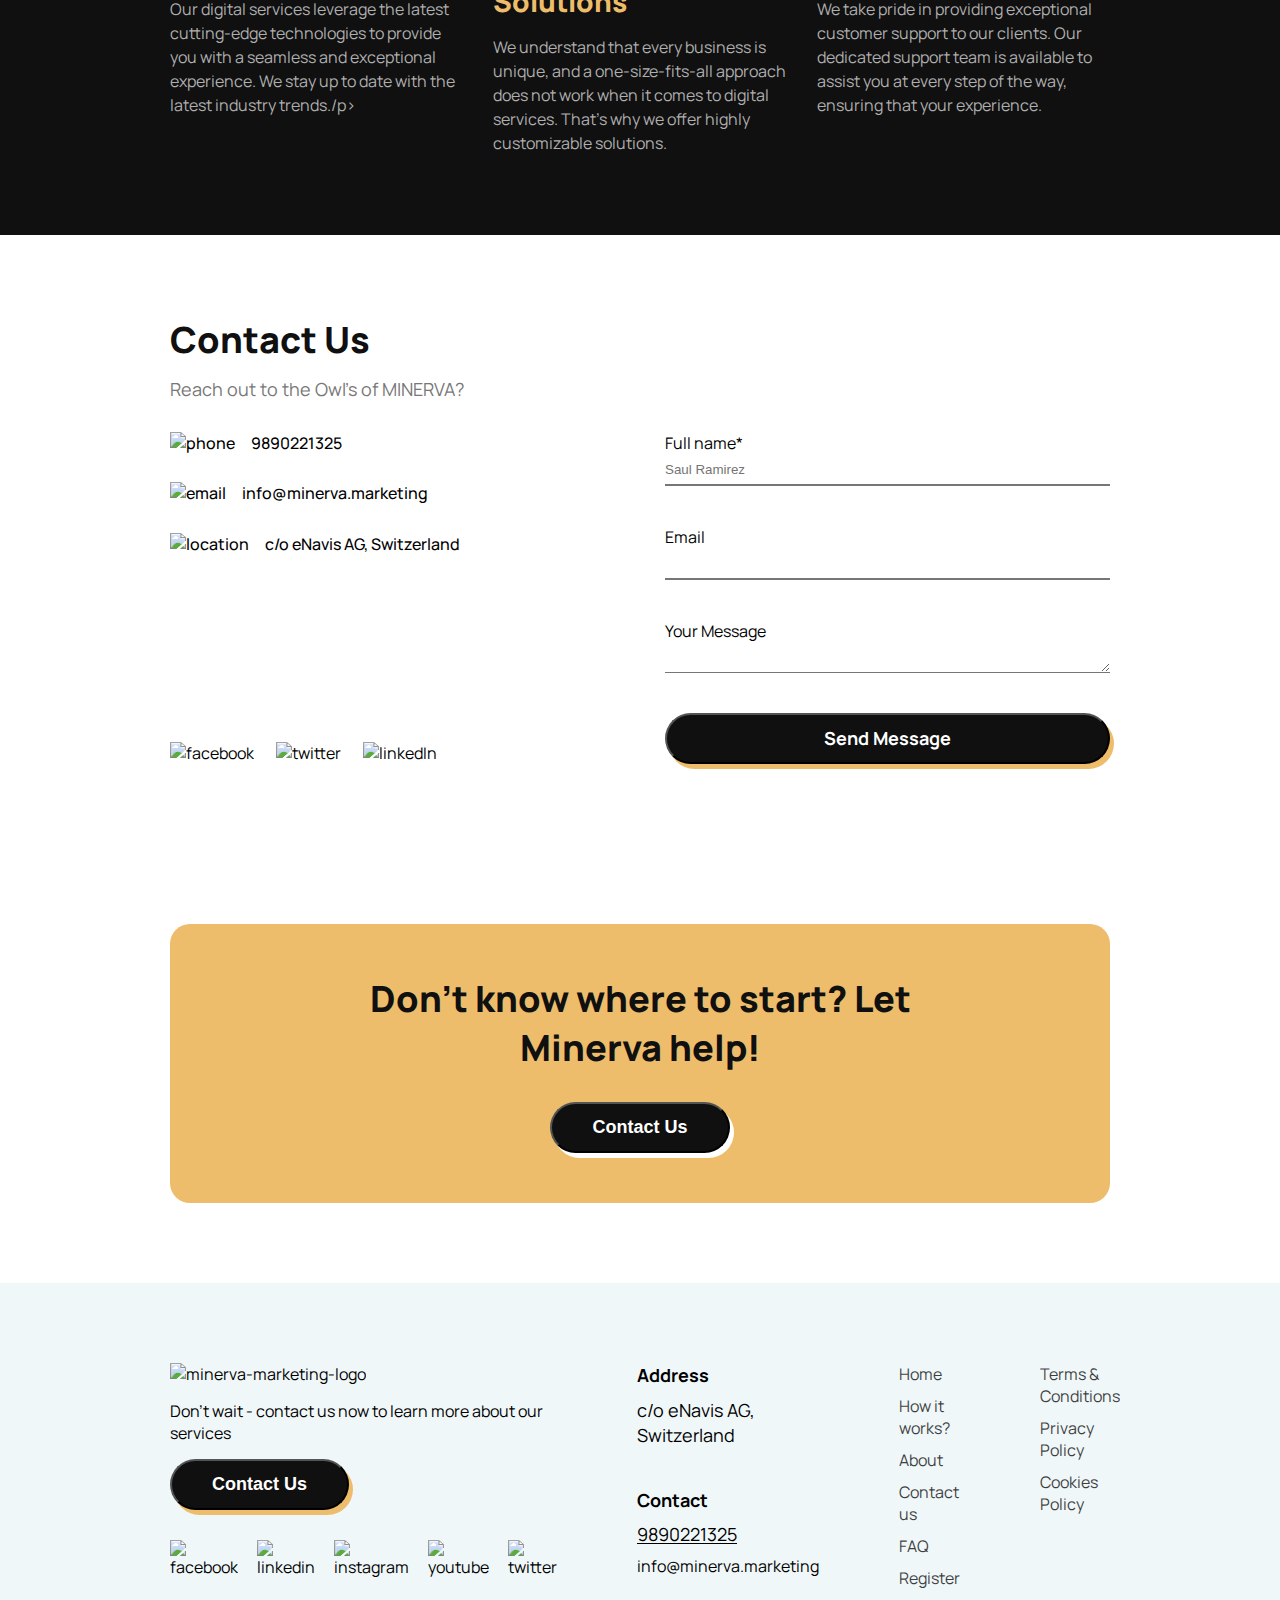
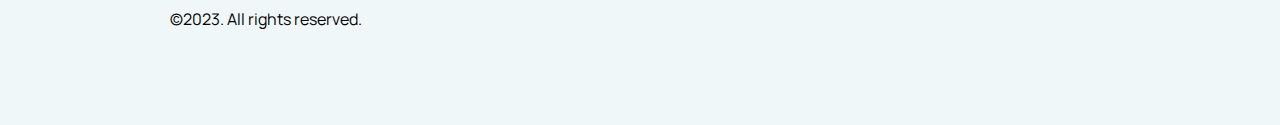
==== commit ca851b85: "Added images" ====
--- a/contentwritting.html
+++ b/contentwritting.html
@@ -20,7 +20,7 @@
         <div class="navbar">
             <div class="content_nav">
                 <div>
-                    <img src="/Public/images/Logo.png" alt="Minerve-marketing logo">
+                    <img src="https://marketingminerva.com/wp-content/uploads/2023/06/logo.png" alt="Minerve-marketing logo">
                 </div>
                 <div class="nav_links">
                     <ul class="nav_list">
@@ -33,7 +33,7 @@
                     </ul>
                 </div>
                 <div class="hamburger">
-                    <img src="Public/images/menu.png" alt="">
+                    <img src="https://marketingminerva.com/wp-content/uploads/2023/06/menu-icon.svg" alt="hamburger">
                 </div>
             </div>
         </div>
@@ -62,25 +62,25 @@
                 </div>
             </div>
             <div class="article-image">
-                <img src="/Public/images/content-writing.png" alt="laptop image">
+                <img src="https://marketingminerva.com/wp-content/uploads/2023/06/computer-setup.png" alt="laptop image">
             </div>
         </div>
         <div class="audience-cards">
             <div class="audience-cards-container">
                 <div class="audience-cards">
-                 <img src="/Public//svgs/Tick-Icon.svg" alt="tick-Icon">
+                 <img src="https://marketingminerva.com/wp-content/uploads/2023/06/tick-icon.svg" alt="tick-Icon">
                     <h4>Attract</h4>
                     <p>Increase readership, engagement, and page views</p>
 
                 </div>
                 <div class="audience-cards">
-              <img src="/Public//svgs/Tick-Icon.svg" alt="tick-Icon">
+              <img src="https://marketingminerva.com/wp-content/uploads/2023/06/tick-icon.svg" alt="tick-Icon">
                     <h4>Capture</h4>
                     <p>Collect newsletter sign-ups, form submissions, and downloads</p>
 
                 </div>
                 <div class="audience-cards">
-                   <img src="/Public//svgs/Tick-Icon.svg" alt="tick-Icon">
+                   <img src="https://marketingminerva.com/wp-content/uploads/2023/06/tick-icon.svg" alt="tick-Icon">
                     <h4>Convert</h4>
                     <p>Drive contact and sales inquiries. Let's make your content stand out!</p>
                 </div>
@@ -94,7 +94,7 @@
             <div class="content-writing-blogs-cards">
                 <div class="article-card">
                     <div class="article-image">
-                        <img src="/Public/images/article.png" alt="Article">
+                        <img src="https://marketingminerva.com/wp-content/uploads/2023/06/article.png" alt="Article">
                     </div>
                     <div>
                         <p class="article">Article</p>
@@ -104,13 +104,13 @@
                     </div>
                     <div class="readmore">
                         <p>Read More</p>
-                        <img src="/Public/svgs/yellow-arrow-icon.svg" alt="arrow">
+                        <img src="https://marketingminerva.com/wp-content/uploads/2023/06/blogs-arrow-icon.svg" alt="arrow">
                     </div>
 
                 </div>
                 <div class="article-card">
                     <div class="article-image">
-                        <img src="/Public/images/news.png" alt="news">
+                        <img src="https://marketingminerva.com/wp-content/uploads/2023/06/news.png" alt="news">
                     </div>
                     <div>
                         <p class="article">News</p>
@@ -120,13 +120,13 @@
                     </div>
                     <div class="readmore">
                         <p>Read More</p>
-                        <img src="/Public/svgs/yellow-arrow-icon.svg" alt="arrow">
+                        <img src="https://marketingminerva.com/wp-content/uploads/2023/06/blogs-arrow-icon.svg" alt="arrow">
                     </div>
 
                 </div>
                 <div class="article-card">
                     <div class="article-image">
-                        <img src="/Public/images/product.png" alt="product">
+                        <img src="https://marketingminerva.com/wp-content/uploads/2023/06/product.png" alt="product">
                     </div>
                     <div>
                         <p class="article">Product</p>
@@ -136,7 +136,7 @@
                     </div>
                     <div>
                         <p class="readmore">Read More</p>
-                        <img src="/Public/svgs/yellow-arrow-icon.svg" alt="arrow">
+                        <img src="https://marketingminerva.com/wp-content/uploads/2023/06/blogs-arrow-icon.svg" alt="arrow">
                     </div>
                 </div>
             </div>
@@ -147,7 +147,7 @@
     </div>
 
     <!-- Our Digital Services -->
-    <div class="digital-service">
+    <div class="digital-service container">
         <div class="digital-services-header">
             <h1>MINERVA’S Content Writing Efforts Include</h1>
             <p>Lorem ipsum dolor sit amet consectetur. Velit eu integer eu ullamcorper massa fringilla turpis sem. Arcu
@@ -226,7 +226,7 @@
             <div class="about-aim">
                 <div class="aim-card">
                     <div>
-                        <img src="Public/svgs/latest-technology-icon.svg" alt="latest-technology-icon">
+                        <img src="https://marketingminerva.com/wp-content/uploads/2023/06/latest-technology.svg" alt="latest-technology-icon">
                     </div>
                     <h1>Latest Technology</h1>
                     <div>
@@ -236,7 +236,7 @@
                 </div>
                 <div class="aim-card">
                     <div>
-                        <img src="Public/svgs/customized-solution-Icon.svg" alt="customized-solution-Icon">
+                        <img src="https://marketingminerva.com/wp-content/uploads/2023/06/customized-solutions.svg" alt="customized-solution-Icon">
                     </div>
                     <h1>Customized Solutions</h1>
                     <div>
@@ -246,7 +246,7 @@
                 </div>
                 <div class="aim-card">
                     <div>
-                        <img src="Public/svgs/best-support-Icon.svg" alt="best-support-Icon">
+                        <img src="https://marketingminerva.com/wp-content/uploads/2023/06/best-support.svg" alt="best-support-Icon">
                     </div>
                     <h1>Best Support</h1>
                     <div>
@@ -260,7 +260,7 @@
     </section>
 
     <!-- Contact us -->
-    <div class="contact-section">
+    <div class="contact-section container">
         <div class="contact-header">
             <h1>Contact Us</h1>
             <p>Reach out to the Owl’s of MINERVA?​</p>
@@ -269,27 +269,27 @@
             <div class="contact-info">
                 <div class="contact-list">
                     <div class="contact">
-                        <img src="/Public/svgs/Phone-Icon.svg" alt="phone">
+                        <img src="https://marketingminerva.com/wp-content/uploads/2023/06/phone-icon.svg" alt="phone">
                         <p>9890221325​</p>
                     </div>
                     <div class="contact">
-                        <img src="/Public/svgs/Email-Icon.svg" alt="email">
+                        <img src="https://marketingminerva.com/wp-content/uploads/2023/06/email-icon.svg" alt="email">
                         <p>info@minerva.marketing​​</p>
                     </div>
                     <div class="contact">
-                        <img src="/Public/svgs/Location-Icon.svg" alt="location">
+                        <img src="https://marketingminerva.com/wp-content/uploads/2023/06/location-icon.svg" alt="location">
                         <p>c/o eNavis AG, Switzerland​</p>
                     </div>
                 </div>
                 <div class="social-icons">
                     <div>
-                        <img src="Public/svgs/Facebook.svg" alt="facebook">
-                    </div>
-                    <div>
-                        <img src="/Public/svgs/Twitter.svg" alt="twitter">
-                    </div>
-                    <div>
-                        <img src="/Public/svgs/Linkedin.svg" alt="linkedIn">
+                        <img src="https://marketingminerva.com/wp-content/uploads/2023/06/Facebook.svg" alt="facebook">
+                    </div>
+                    <div>
+                        <img src="https://marketingminerva.com/wp-content/uploads/2023/06/twitter.svg" alt="twitter">
+                    </div>
+                    <div>
+                        <img src="https://marketingminerva.com/wp-content/uploads/2023/06/linkedin.svg" alt="linkedIn">
                     </div>
                 </div>
             </div>
@@ -328,16 +328,16 @@
         <div class="footer-wrapper container">
             <div class="footer-content">
                 <div>
-                    <img src="/Public/images/Logo.png" alt="minerva-marketing-logo">
+                    <img src="https://marketingminerva.com/wp-content/uploads/2023/06/logo.png" alt="minerva-marketing-logo">
                     <p>Don't wait - contact us now to learn more about our services</p> <button class="help-btn">Contact
                         Us</button>
                 </div>
                 <div class="social-icon">
-                    <img src="/Public/svgs/Facebook.svg" alt="facebook">
-                    <img src="/Public/svgs/Linkedin.svg" alt="linkedin">
-                    <img src="/Public/svgs/Instagram.svg" alt="instagram">
-                    <img src="/Public/svgs/Youtube.svg" alt="youtube">
-                    <img src="/Public/svgs/Twitter.svg" alt="twitter">
+                    <img src="https://marketingminerva.com/wp-content/uploads/2023/06/Facebook.svg" alt="facebook">
+                    <img src="https://marketingminerva.com/wp-content/uploads/2023/06/linkedin.svg" alt="linkedin">
+                    <img src="https://marketingminerva.com/wp-content/uploads/2023/06/Instagram.svg" alt="instagram">
+                    <img src="https://marketingminerva.com/wp-content/uploads/2023/06/youtube.svg" alt="youtube">
+                    <img src="https://marketingminerva.com/wp-content/uploads/2023/06/twitter.svg" alt="twitter">
                 </div>
                 <div>
                     <p>©2023. All rights reserved.</p>
--- a/global.css
+++ b/global.css
@@ -5,7 +5,7 @@
 
 /* home page Hero section */
 .hero-section {
-  background-image: url("/Public/images/hero-bg.png");
+  background-image: url("https://marketingminerva.com/wp-content/uploads/2023/06/hero-bg.png");
   background-repeat: no-repeat;
   background-size: cover;
   background-position: center;
@@ -17,13 +17,9 @@
   display: flex;
   justify-content: center;
   align-items: center;
-  font-family: 'Manrope';
+  font-family: "Manrope",sans-serif;
   margin-right: auto;
   height: calc(80vh);
-  background-image: url("/Public/images/hero-bg.png");
-  background-repeat: no-repeat;
-  background-size: cover;
-  background-position: center;
 }
 .hero_content {
   max-width: 1024px;
@@ -111,6 +107,52 @@
 .Services-partition hr {
   border: 1px solid #505050;
 }
+/* digital services
+ */
+ .digital-services-hero {
+  /* this image is not from wordpress */
+  background-image: url("https://plus.unsplash.com/premium_photo-1686199460828-9ce114452f57?ixlib=rb-4.0.3&ixid=M3wxMjA3fDB8MHxwaG90by1wYWdlfHx8fGVufDB8fHx8fA%3D%3D&auto=format&fit=crop&w=1332&q=80");
+  background-repeat: no-repeat;
+  background-size: cover;
+  background-position: center;
+}
+.digital-services-wrapper {
+  padding: 80px 20px;
+  max-width: 1760px;
+  margin-left: auto;
+  display: flex;
+  justify-content: center;
+  align-items: center;
+  font-family: "Manrope",sans-serif;
+  margin-right: auto;
+  height: calc(80vh);
+}
+.digital-service-content {
+  max-width: 1024px;
+  display: flex;
+  flex-direction: column;
+  align-items: center;
+  gap: 30px;
+}
+.digital-services-wrapper h1 {
+  font-size: 100px;
+  width: 100%;
+  text-align: center;
+  line-height: 100px;
+  font-family: "Titania", sans-serif;
+  color: #ffffff;
+}
+.digital-services-wrapper p {
+  font-family: "Manrope", sans-serif;
+  font-style: normal;
+  font-size: 18px;
+  margin: 0px auto 0px auto;
+  font-weight: 400;
+  line-height: 25px;
+  max-width: 558px;
+  text-align: center;
+  color: #ffffff;
+}
 .digital-services {
   display: flex;
   flex-direction: column;
@@ -464,29 +506,28 @@
 }
 .choose-us-main h1 {
   font-size: 36px;
-  font-family: Manrope;
+  font-family: "Manrope",sans-serif;
   font-weight: 800;
 }
 .choose-us-main p {
   font-size: 16px;
-  font-family: Manrope;
+  font-family: "Manrope",sans-serif;
   line-height: 150%;
 }
 
 /* tech-Background */
 .tech-bg {
   max-width: 1760px;
-  padding: 170px 0px 170px 0px;
-  background-image: url("/Public/images/tech-bg.png");
+  padding: 170px 0px ;
+  background-image: url("https://marketingminerva.com/wp-content/uploads/2023/06/tech-bg.png");
   background-position: center;
   background-size: cover;
   background-repeat: no-repeat;
-  margin: 0px auto 0px auto;
 }
 
 /* online-competition */
 .online-competition {
-    font-family: Manrope;
+  font-family: "Manrope",sans-serif;
   margin: 0px auto;
   padding: 80px 20px;
   display: grid;
@@ -526,9 +567,9 @@
 
 /* design page */
 .design-hero {
-  background-image: url("/Public/images/design-hero-Image.png");
+  background-image: url("https://marketingminerva.com/wp-content/uploads/2023/06/design-hero.png");
   background-repeat: no-repeat;
-  background-size: cover;
+  background-size: contain;
   background-position: center;
   height: 836px;
 }
@@ -536,7 +577,7 @@
 /* Costumer Impression */
 
 .customer {
-  font-family: Manrope;
+  font-family: "Manrope",sans-serif;
   margin: 0px auto;
   padding: 80px 20px;
   display: flex;
@@ -556,7 +597,7 @@
   line-height: 49px;
   text-align: center;
   font-size: 36px;
-  font-family: Manrope;
+  font-family: "Manrope",sans-serif;
   font-weight: 800;
   color: #101010;
 }
@@ -568,7 +609,7 @@
   line-height: 150%;
   color: #505050;
   text-align: center;
-  font-family: Manrope;
+  font-family: "Manrope",sans-serif;
 }
 .impression-cards-container {
   border-top: 1px solid #000000;
@@ -586,7 +627,7 @@
 .impression-cards h4 {
   font-style: normal;
   font-size: 21px;
-  font-family: Manrope;
+  font-family: "Manrope",sans-serif;
   font-weight: 800;
   line-height: 150%;
   color: #101010;
@@ -596,7 +637,7 @@
   font-weight: 400;
   font-size: 18px;
   line-height: 150%;
-  font-family: Manrope;
+  font-family: "Manrope",sans-serif;
   color: #505050;
 }
 .customer .buttons {
@@ -610,7 +651,8 @@
   margin: 0px auto;
 }
 .background-hero {
-  background-image: url("/Public/images/space.png");
+  /* this image is also not imported from design */
+  background-image: url("https://marketingminerva.com/wp-content/uploads/2023/06/space.png");
   background-repeat: no-repeat;
   background-size: cover;
   background-position: center;
@@ -637,7 +679,7 @@
   font-style: normal;
   font-weight: 400;
   font-size: 16px;
-  font-family: Manrope;
+  font-family: "Manrope",sans-serif;
   line-height: 160%;
   color: #ffffff;
 }
@@ -647,8 +689,8 @@
   max-width: 1440px;
   background-color: #fff;
   margin: 0px auto;
-  padding: 80px 20px;
-  font-family: Manrope;
+  padding: 80px 20px;   
+   font-family: "Manrope",sans-serif;
   display: flex;
   flex-direction: column;
   gap: 70px;
@@ -669,7 +711,7 @@
 }
 .audience-info h1 {
   font-size: 36px;
-  font-family: Manrope;
+  font-family: "Manrope",sans-serif;
   font-weight: 800;
   line-height: 49px;
   font-style: normal;
@@ -678,7 +720,7 @@
 .audience-info p {
   color: #505050;
   font-size: 16px;
-  font-family: Manrope;
+  font-family: "Manrope",sans-serif;
   line-height: 150%;
 }
 .audience-image {
@@ -692,14 +734,14 @@
 }
 .audience-cards h4 {
   font-size: 24px;
-  font-family: Manrope;
+  font-family: "Manrope",sans-serif;
   font-weight: 800;
   line-height: 150%;
   color: #101010;
 }
 .audience-cards p {
   font-size: 18px;
-  font-family: Manrope;
+  font-family: "Manrope",sans-serif;
   line-height: 150%;
   color: #505050;
 }
@@ -723,12 +765,13 @@
 
 /* <!-- Article News Product(ANP-Card) --> */
 .content-writing-blogs-bg {
-  max-width: 1760px;
-  margin: 0px auto;
-  background-image: url("/Public/images/space.png");
+  /* this image is also not imported from design */
+  background-image: url("https://marketingminerva.com/wp-content/uploads/2023/06/space.png");
   background-repeat: no-repeat;
   background-position: center;
   background-size: cover;
+  max-width: 1760px;
+  margin: 0px auto;
 }
 .content-writing-blogs-black-bg {
   padding: 80px 20px;
@@ -758,31 +801,31 @@
   display: flex;
   gap: 10px;
   font-size: 18px;
-  font-family: Manrope;
+  font-family: "Manrope",sans-serif;
   line-height: 150%;
   color: #edbd6b;
 }
 .article-card h5 {
   font-size: 20px;
-  font-family: Manrope;
+  font-family: "Manrope",sans-serif;
   font-weight: 700;
   line-height: 130%;
 }
 .article-card p {
   font-size: 16px;
-  font-family: Manrope;
+  font-family: "Manrope",sans-serif;
   line-height: 150%;
   color: #afafaf;
 }
 .article {
   font-size: 16px;
-  font-family: Manrope;
+  font-family: "Manrope",sans-serif;
   line-height: 150%;
   color: #afafaf;
 }
 
 .design-section{
-  font-family: 'Manrope';
+  font-family: "Manrope",sans-serif;
   padding: 80px 20px;
   display: flex;
   flex-direction: column;
--- a/common.css
+++ b/common.css
@@ -53,7 +53,7 @@
     border-radius: 40px;
     background-color: transparent;
     border: 1px solid #101010;
-    font-family: "Manrope",sans-serif;
+    font-family: 'Manrope',sans-serif;
     font-weight: 700;
     line-height: 24px;
   }
@@ -193,7 +193,7 @@
 
   /* Help Section  */
 .help-section{
-    background-image: url("/Public/images/career-bg.png");
+    background-image: url("https://marketingminerva.com/wp-content/uploads/2023/06/career-bg.png");
     background-repeat: no-repeat;
     background-size: cover;
     background-position: center;
@@ -388,7 +388,7 @@
   .digital-services-header h1 {
     font-style: normal;
     font-size: 36px;
-    font-family: Manrope;
+    font-family: "Manrope",sans-serif;
     font-weight: 800;
     color: #101010;
   }
@@ -396,7 +396,7 @@
     font-style: normal;
     color: #505050;
     font-size: 16px;
-    font-family: Manrope;
+    font-family: "Manrope",sans-serif;
     line-height: 150%;
   }
   .digital-services-content {
@@ -427,7 +427,7 @@
   .tickets h2{
     font-style: normal;
     font-size: 24px;
-font-family: Manrope;
+    font-family: "Manrope",sans-serif;
 font-weight: 800;
 line-height: 150%;
 color: #101010;
@@ -435,10 +435,19 @@
   .tickets p{
     color: #505050;
 font-size: 16px;
-font-family: Manrope;
+font-family: "Manrope",sans-serif;
 line-height: 150%;
   }
   
   
-  
-  +  /* nav dropdown */
+  .nav-dropdown-list button{
+    padding: 5px 20px;
+    background: white;
+    text-align: center;
+font-size: 16px;
+font-family: "Manrope",sans-serif;
+font-weight: 700;
+line-height: 150%;
+
+  }--- a/responsive.css
+++ b/responsive.css
@@ -12,7 +12,7 @@
     height: auto;
   }
   .design-hero{
-    height: auto;
+    height: 568px;
   }
 }
 @media screen and (max-width: 1280px) {
@@ -36,6 +36,9 @@
   .container {
     max-width: 980px;
   }
+  .design-hero{
+    height: 418px;
+  }
 }
 @media screen and (max-width: 1024px) {
   .hero{
@@ -237,7 +240,7 @@
     border: none;
   }
   .design-hero{
-    height: 275px;
+    height: 238px;
   }
   
 }
